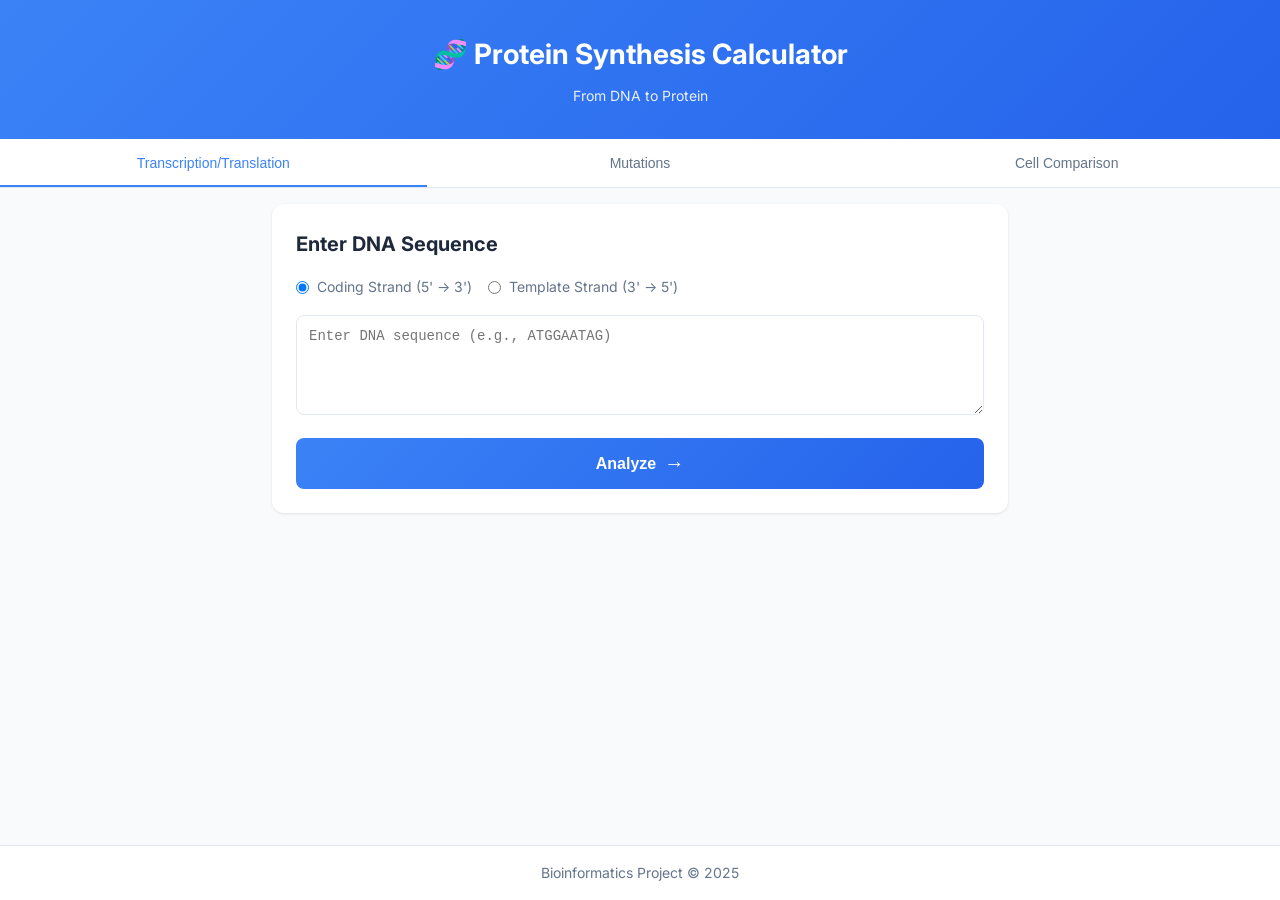
==== index.html @ 0c53f742 "Transform project into mobile-friendly web app - Add responsive web interface with HTML/CSS/JavaScri" ====
<!DOCTYPE html>
<html lang="en">
<head>
    <meta charset="UTF-8">
    <meta name="viewport" content="width=device-width, initial-scale=1.0">
    <title>Protein Synthesis Calculator</title>
    <link rel="stylesheet" href="style.css">
    <link href="https://fonts.googleapis.com/css2?family=Inter:wght@300;400;500;600;700&display=swap" rel="stylesheet">
</head>
<body>
    <div class="app-container">
        <header class="app-header">
            <h1>🧬 Protein Synthesis Calculator</h1>
            <p class="subtitle">From DNA to Protein</p>
        </header>

        <nav class="tab-navigation">
            <button class="tab-btn active" data-tab="transcription">Transcription/Translation</button>
            <button class="tab-btn" data-tab="mutation">Mutations</button>
            <button class="tab-btn" data-tab="comparison">Cell Comparison</button>
        </nav>

        <div class="content-area">
            <!-- 전사/번역 탭 -->
            <div id="transcription" class="tab-content active">
                <div class="input-section">
                    <h2>Enter DNA Sequence</h2>
                    <div class="strand-selector">
                        <label class="radio-container">
                            <input type="radio" name="strand" value="coding" checked>
                            <span class="radio-label">Coding Strand (5' → 3')</span>
                        </label>
                        <label class="radio-container">
                            <input type="radio" name="strand" value="template">
                            <span class="radio-label">Template Strand (3' → 5')</span>
                        </label>
                    </div>
                    <textarea id="dna-input" placeholder="Enter DNA sequence (e.g., ATGGAATAG)" class="dna-input"></textarea>
                    <button class="process-btn" onclick="processTranscription()">
                        <span class="btn-text">Analyze</span>
                        <span class="btn-icon">→</span>
                    </button>
                </div>

                <div id="transcription-results" class="results-section hidden">
                    <h2>Results</h2>
                    <div class="result-card">
                        <div class="result-item">
                            <span class="result-label">DNA (Coding):</span>
                            <span id="result-dna" class="result-sequence"></span>
                        </div>
                        <div class="arrow-down">↓</div>
                        <div class="result-item">
                            <span class="result-label">mRNA:</span>
                            <span id="result-mrna" class="result-sequence"></span>
                        </div>
                        <div class="arrow-down">↓</div>
                        <div class="result-item">
                            <span class="result-label">Protein:</span>
                            <span id="result-protein" class="result-sequence"></span>
                        </div>
                    </div>
                </div>
            </div>

            <!-- 돌연변이 탭 -->
            <div id="mutation" class="tab-content">
                <div class="input-section">
                    <h2>Mutation Simulation</h2>
                    
                    <div class="strand-selector">
                        <label class="radio-container">
                            <input type="radio" name="mutation-strand" value="coding" checked>
                            <span class="radio-label">Coding DNA (5' → 3')</span>
                        </label>
                        <label class="radio-container">
                            <input type="radio" name="mutation-strand" value="template">
                            <span class="radio-label">Template DNA (3' → 5')</span>
                        </label>
                        <label class="radio-container">
                            <input type="radio" name="mutation-strand" value="mrna">
                            <span class="radio-label">mRNA (5' → 3')</span>
                        </label>
                    </div>
                    
                    <textarea id="mutation-dna-input" placeholder="Enter coding DNA sequence (e.g., ATGGAATAG)" class="dna-input"></textarea>
                    
                    <div class="mutation-controls">
                        <select id="mutation-type" class="mutation-select">
                            <option value="">Select mutation type</option>
                            <option value="point">Point mutation (substitution)</option>
                            <option value="insertion">Insertion</option>
                            <option value="deletion">Deletion</option>
                        </select>

                        <div class="mutation-params hidden" id="mutation-params">
                            <input type="number" id="mutation-position" placeholder="Position (0-based)" min="0" class="position-input">
                            <input type="text" id="mutation-value" placeholder="New base (A/T/C/G)" maxlength="1" class="base-input">
                        </div>
                    </div>

                    <button class="process-btn" onclick="processMutation()">
                        <span class="btn-text">Apply Mutation</span>
                        <span class="btn-icon">⚡</span>
                    </button>
                </div>

                <div id="mutation-results" class="results-section hidden">
                    <h2>Mutation Results</h2>
                    <div class="comparison-grid">
                        <div class="comparison-column">
                            <h3>Original</h3>
                            <div class="result-item">
                                <span class="result-label">DNA:</span>
                                <span id="original-dna" class="result-sequence"></span>
                            </div>
                            <div class="result-item">
                                <span class="result-label">Protein:</span>
                                <span id="original-protein" class="result-sequence"></span>
                            </div>
                        </div>
                        <div class="comparison-column">
                            <h3>Mutated</h3>
                            <div class="result-item">
                                <span class="result-label">DNA:</span>
                                <span id="mutated-dna" class="result-sequence"></span>
                            </div>
                            <div class="result-item">
                                <span class="result-label">Protein:</span>
                                <span id="mutated-protein" class="result-sequence"></span>
                            </div>
                        </div>
                    </div>
                </div>
            </div>

            <!-- 세포 비교 탭 -->
            <div id="comparison" class="tab-content">
                <div class="input-section">
                    <h2>Eukaryotic vs Prokaryotic</h2>
                    <textarea id="comparison-dna-input" placeholder="Enter DNA sequence" class="dna-input"></textarea>
                    <button class="process-btn" onclick="processComparison()">
                        <span class="btn-text">Compare</span>
                        <span class="btn-icon">🔬</span>
                    </button>
                </div>

                <div id="comparison-results" class="results-section hidden">
                    <h2>Translation Results by Cell Type</h2>
                    <div class="comparison-grid">
                        <div class="comparison-column">
                            <h3>Eukaryotic</h3>
                            <p class="cell-info">Start codons: AUG</p>
                            <div class="result-item">
                                <span class="result-label">Protein:</span>
                                <span id="eukaryotic-protein" class="result-sequence"></span>
                            </div>
                        </div>
                        <div class="comparison-column">
                            <h3>Prokaryotic</h3>
                            <p class="cell-info">Start codons: AUG, GUG, UUG</p>
                            <div class="result-item">
                                <span class="result-label">Protein:</span>
                                <span id="prokaryotic-protein" class="result-sequence"></span>
                            </div>
                        </div>
                    </div>
                </div>
            </div>
        </div>

        <footer class="app-footer">
            <p>Bioinformatics Project © 2025</p>
        </footer>
    </div>

    <script src="app.js"></script>
</body>
</html>
---- style.css ----
:root {
    --primary-color: #3b82f6;
    --primary-dark: #2563eb;
    --secondary-color: #10b981;
    --background: #f8fafc;
    --surface: #ffffff;
    --text-primary: #1e293b;
    --text-secondary: #64748b;
    --border: #e2e8f0;
    --error: #ef4444;
    --success: #22c55e;
    --warning: #f59e0b;
    --shadow: 0 1px 3px 0 rgb(0 0 0 / 0.1);
    --shadow-lg: 0 10px 15px -3px rgb(0 0 0 / 0.1);
}

* {
    margin: 0;
    padding: 0;
    box-sizing: border-box;
}

body {
    font-family: 'Inter', -apple-system, BlinkMacSystemFont, 'Segoe UI', sans-serif;
    background-color: var(--background);
    color: var(--text-primary);
    line-height: 1.6;
    -webkit-font-smoothing: antialiased;
}

.app-container {
    min-height: 100vh;
    display: flex;
    flex-direction: column;
}

.app-header {
    background: linear-gradient(135deg, var(--primary-color) 0%, var(--primary-dark) 100%);
    color: white;
    padding: 2rem 1rem;
    text-align: center;
    box-shadow: var(--shadow);
}

.app-header h1 {
    font-size: 1.75rem;
    font-weight: 700;
    margin-bottom: 0.5rem;
}

.subtitle {
    font-size: 0.875rem;
    opacity: 0.9;
}

.tab-navigation {
    display: flex;
    background: var(--surface);
    border-bottom: 1px solid var(--border);
    overflow-x: auto;
    -webkit-overflow-scrolling: touch;
}

.tab-btn {
    flex: 1;
    padding: 1rem;
    border: none;
    background: none;
    font-size: 0.875rem;
    font-weight: 500;
    color: var(--text-secondary);
    cursor: pointer;
    transition: all 0.2s;
    position: relative;
    white-space: nowrap;
}

.tab-btn:hover {
    color: var(--text-primary);
    background: var(--background);
}

.tab-btn.active {
    color: var(--primary-color);
}

.tab-btn.active::after {
    content: '';
    position: absolute;
    bottom: 0;
    left: 0;
    right: 0;
    height: 2px;
    background: var(--primary-color);
}

.content-area {
    flex: 1;
    padding: 1rem;
    max-width: 768px;
    margin: 0 auto;
    width: 100%;
}

.tab-content {
    display: none;
    animation: fadeIn 0.3s ease-in-out;
}

.tab-content.active {
    display: block;
}

.input-section {
    background: var(--surface);
    border-radius: 12px;
    padding: 1.5rem;
    box-shadow: var(--shadow);
    margin-bottom: 1.5rem;
}

.input-section h2 {
    font-size: 1.25rem;
    margin-bottom: 1rem;
    color: var(--text-primary);
}

.strand-selector {
    display: flex;
    gap: 1rem;
    margin-bottom: 1rem;
}

.radio-container {
    display: flex;
    align-items: center;
    cursor: pointer;
}

.radio-container input[type="radio"] {
    margin-right: 0.5rem;
}

.radio-label {
    font-size: 0.875rem;
    color: var(--text-secondary);
}

.dna-input {
    width: 100%;
    min-height: 100px;
    padding: 0.75rem;
    border: 1px solid var(--border);
    border-radius: 8px;
    font-family: 'Courier New', monospace;
    font-size: 0.875rem;
    resize: vertical;
    transition: border-color 0.2s;
}

.dna-input:focus {
    outline: none;
    border-color: var(--primary-color);
}

.process-btn {
    width: 100%;
    padding: 0.875rem 1.5rem;
    margin-top: 1rem;
    background: linear-gradient(135deg, var(--primary-color) 0%, var(--primary-dark) 100%);
    color: white;
    border: none;
    border-radius: 8px;
    font-size: 1rem;
    font-weight: 600;
    cursor: pointer;
    transition: all 0.2s;
    display: flex;
    align-items: center;
    justify-content: center;
    gap: 0.5rem;
}

.process-btn:hover {
    transform: translateY(-1px);
    box-shadow: var(--shadow-lg);
}

.process-btn:active {
    transform: translateY(0);
}

.btn-icon {
    font-size: 1.25rem;
}

.results-section {
    animation: slideUp 0.3s ease-out;
}

.results-section.hidden {
    display: none;
}

.results-section h2 {
    font-size: 1.25rem;
    margin-bottom: 1rem;
}

.result-card {
    background: var(--surface);
    border-radius: 12px;
    padding: 1.5rem;
    box-shadow: var(--shadow);
}

.result-item {
    margin-bottom: 1rem;
    padding: 1rem;
    background: var(--background);
    border-radius: 8px;
}

.result-label {
    display: block;
    font-size: 0.75rem;
    font-weight: 600;
    color: var(--text-secondary);
    margin-bottom: 0.5rem;
    text-transform: uppercase;
    letter-spacing: 0.05em;
}

.result-sequence {
    font-family: 'Courier New', monospace;
    font-size: 0.875rem;
    word-break: break-all;
    color: var(--text-primary);
    line-height: 1.5;
}

.arrow-down {
    text-align: center;
    font-size: 1.5rem;
    color: var(--primary-color);
    margin: 0.5rem 0;
}

.mutation-controls {
    margin-top: 1rem;
}

.mutation-select {
    width: 100%;
    padding: 0.75rem;
    border: 1px solid var(--border);
    border-radius: 8px;
    font-size: 0.875rem;
    background: var(--surface);
    cursor: pointer;
}

.mutation-params {
    display: flex;
    gap: 0.5rem;
    margin-top: 1rem;
}

.mutation-params.hidden {
    display: none;
}

.position-input,
.base-input {
    flex: 1;
    padding: 0.75rem;
    border: 1px solid var(--border);
    border-radius: 8px;
    font-size: 0.875rem;
}

.comparison-grid {
    display: grid;
    grid-template-columns: 1fr;
    gap: 1.5rem;
}

@media (min-width: 640px) {
    .comparison-grid {
        grid-template-columns: 1fr 1fr;
    }
}

.comparison-column {
    background: var(--surface);
    border-radius: 12px;
    padding: 1.5rem;
    box-shadow: var(--shadow);
}

.comparison-column h3 {
    font-size: 1.125rem;
    margin-bottom: 0.5rem;
    color: var(--primary-color);
}

.cell-info {
    font-size: 0.875rem;
    color: var(--text-secondary);
    margin-bottom: 1rem;
}

.app-footer {
    background: var(--surface);
    border-top: 1px solid var(--border);
    padding: 1rem;
    text-align: center;
    font-size: 0.875rem;
    color: var(--text-secondary);
}

@keyframes fadeIn {
    from {
        opacity: 0;
    }
    to {
        opacity: 1;
    }
}

@keyframes slideUp {
    from {
        opacity: 0;
        transform: translateY(20px);
    }
    to {
        opacity: 1;
        transform: translateY(0);
    }
}

/* 다크모드 지원 */
@media (prefers-color-scheme: dark) {
    :root {
        --background: #0f172a;
        --surface: #1e293b;
        --text-primary: #f1f5f9;
        --text-secondary: #94a3b8;
        --border: #334155;
    }
    
    .dna-input,
    .mutation-select,
    .position-input,
    .base-input {
        background: var(--surface);
        color: var(--text-primary);
    }
    
    .result-item {
        background: #0f172a;
    }
}

/* 모바일 최적화 */
@media (max-width: 640px) {
    .app-header h1 {
        font-size: 1.5rem;
    }
    
    .content-area {
        padding: 0.75rem;
    }
    
    .input-section {
        padding: 1rem;
    }
    
    .strand-selector {
        flex-direction: column;
    }
}
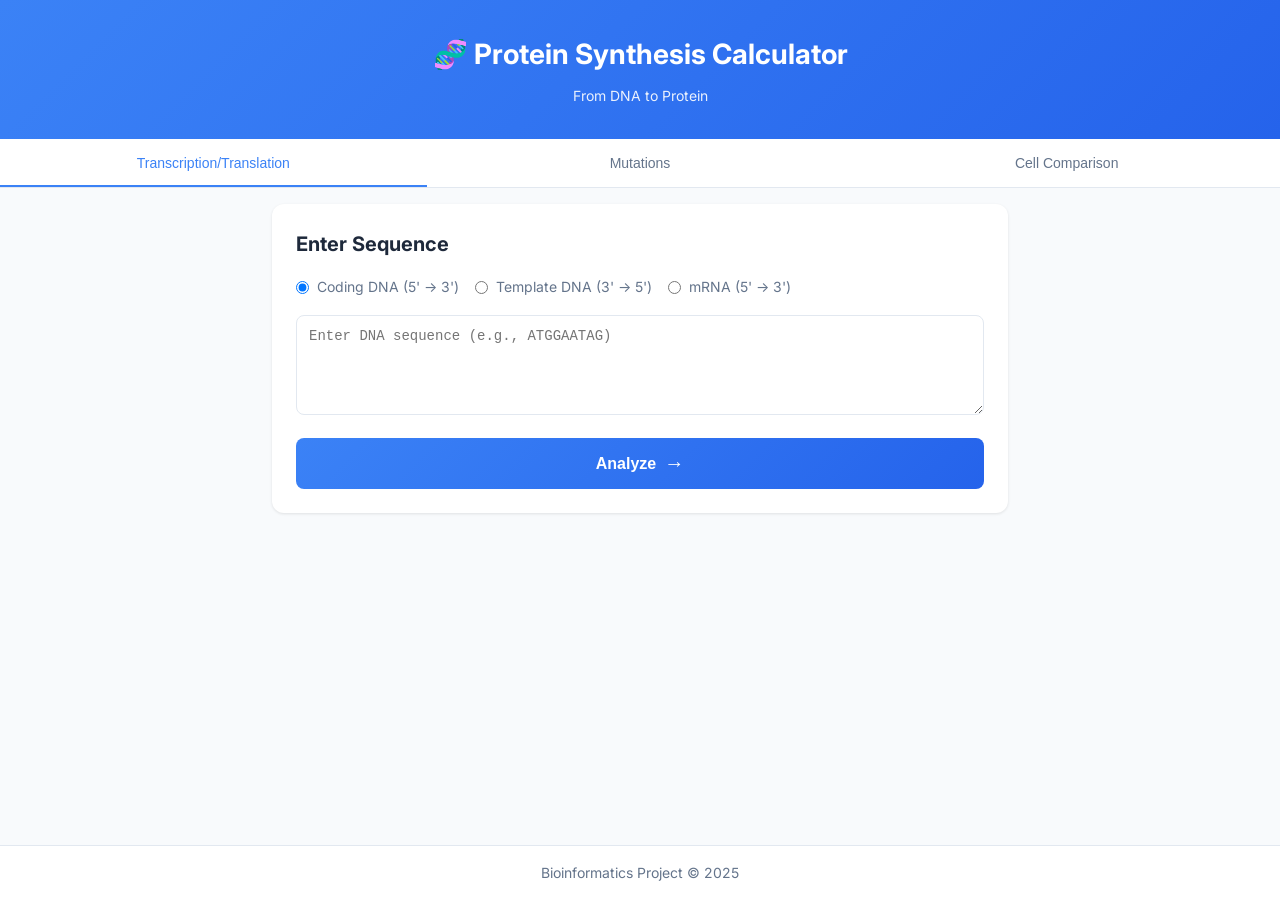
==== commit f963463e: "Add mRNA input option to transcription/translation tab - Users can now input mRNA sequences directly" ====
--- a/index.html
+++ b/index.html
@@ -24,15 +24,19 @@
             <!-- 전사/번역 탭 -->
             <div id="transcription" class="tab-content active">
                 <div class="input-section">
-                    <h2>Enter DNA Sequence</h2>
+                    <h2>Enter Sequence</h2>
                     <div class="strand-selector">
                         <label class="radio-container">
                             <input type="radio" name="strand" value="coding" checked>
-                            <span class="radio-label">Coding Strand (5' → 3')</span>
+                            <span class="radio-label">Coding DNA (5' → 3')</span>
                         </label>
                         <label class="radio-container">
                             <input type="radio" name="strand" value="template">
-                            <span class="radio-label">Template Strand (3' → 5')</span>
+                            <span class="radio-label">Template DNA (3' → 5')</span>
+                        </label>
+                        <label class="radio-container">
+                            <input type="radio" name="strand" value="mrna">
+                            <span class="radio-label">mRNA (5' → 3')</span>
                         </label>
                     </div>
                     <textarea id="dna-input" placeholder="Enter DNA sequence (e.g., ATGGAATAG)" class="dna-input"></textarea>
@@ -138,7 +142,23 @@
             <div id="comparison" class="tab-content">
                 <div class="input-section">
                     <h2>Eukaryotic vs Prokaryotic</h2>
-                    <textarea id="comparison-dna-input" placeholder="Enter DNA sequence" class="dna-input"></textarea>
+                    
+                    <div class="strand-selector">
+                        <label class="radio-container">
+                            <input type="radio" name="comparison-strand" value="coding" checked>
+                            <span class="radio-label">Coding DNA (5' → 3')</span>
+                        </label>
+                        <label class="radio-container">
+                            <input type="radio" name="comparison-strand" value="template">
+                            <span class="radio-label">Template DNA (3' → 5')</span>
+                        </label>
+                        <label class="radio-container">
+                            <input type="radio" name="comparison-strand" value="mrna">
+                            <span class="radio-label">mRNA (5' → 3')</span>
+                        </label>
+                    </div>
+                    
+                    <textarea id="comparison-dna-input" placeholder="Enter coding DNA sequence (e.g., ATGGAATAG)" class="dna-input"></textarea>
                     <button class="process-btn" onclick="processComparison()">
                         <span class="btn-text">Compare</span>
                         <span class="btn-icon">🔬</span>
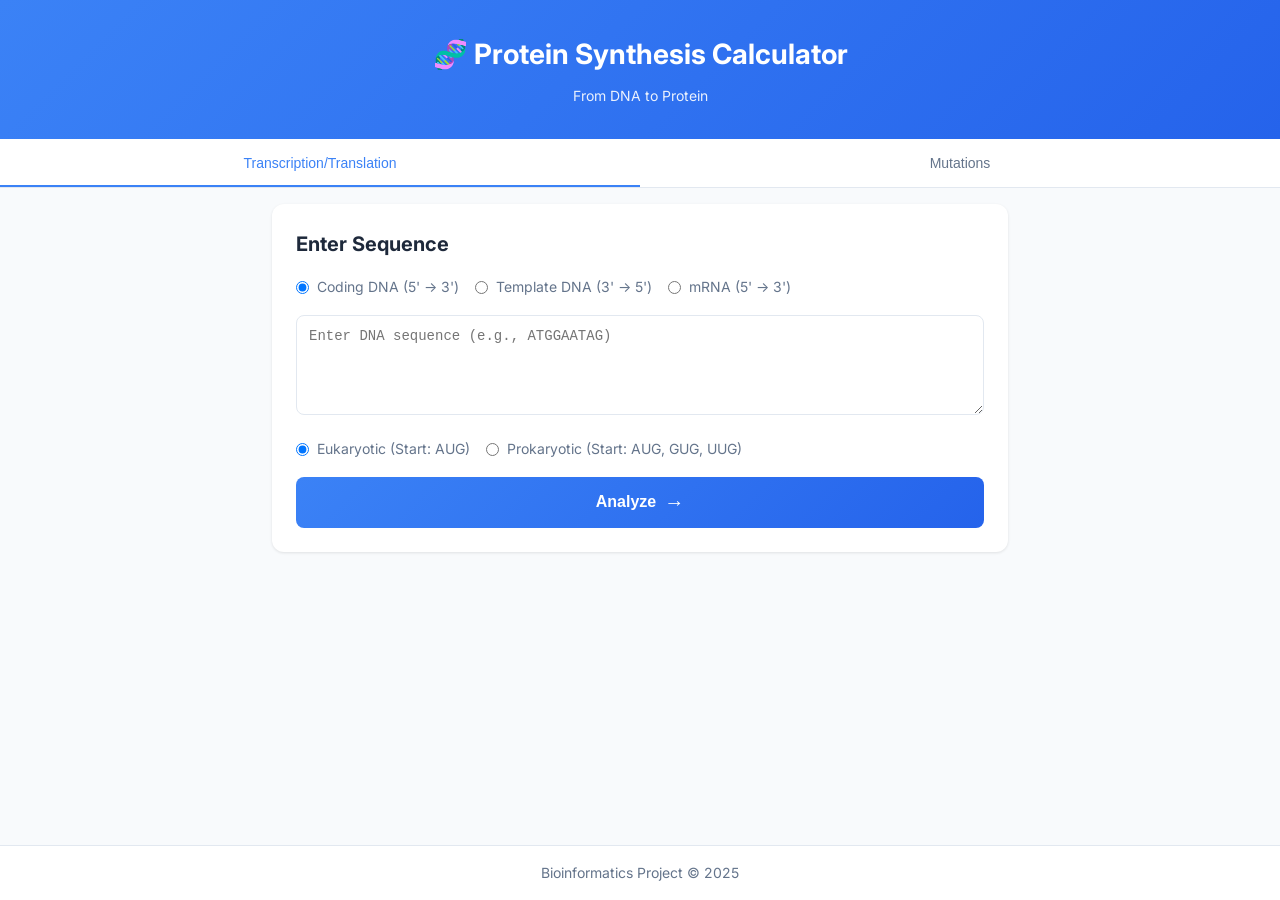
==== commit 74d3451b: "Replace comparison tab with cell type selection in transcription - Add eukaryotic/prokaryotic select" ====
--- a/index.html
+++ b/index.html
@@ -17,7 +17,6 @@
         <nav class="tab-navigation">
             <button class="tab-btn active" data-tab="transcription">Transcription/Translation</button>
             <button class="tab-btn" data-tab="mutation">Mutations</button>
-            <button class="tab-btn" data-tab="comparison">Cell Comparison</button>
         </nav>
 
         <div class="content-area">
@@ -39,7 +38,20 @@
                             <span class="radio-label">mRNA (5' → 3')</span>
                         </label>
                     </div>
+                    
                     <textarea id="dna-input" placeholder="Enter DNA sequence (e.g., ATGGAATAG)" class="dna-input"></textarea>
+                    
+                    <div class="cell-type-selector">
+                        <label class="radio-container">
+                            <input type="radio" name="cell-type" value="eukaryotic" checked>
+                            <span class="radio-label">Eukaryotic (Start: AUG)</span>
+                        </label>
+                        <label class="radio-container">
+                            <input type="radio" name="cell-type" value="prokaryotic">
+                            <span class="radio-label">Prokaryotic (Start: AUG, GUG, UUG)</span>
+                        </label>
+                    </div>
+                    
                     <button class="process-btn" onclick="processTranscription()">
                         <span class="btn-text">Analyze</span>
                         <span class="btn-icon">→</span>
--- a/style.css
+++ b/style.css
@@ -125,10 +125,15 @@
     color: var(--text-primary);
 }
 
-.strand-selector {
+.strand-selector,
+.cell-type-selector {
     display: flex;
     gap: 1rem;
     margin-bottom: 1rem;
+}
+
+.cell-type-selector {
+    margin-top: 1rem;
 }
 
 .radio-container {
@@ -376,7 +381,8 @@
         padding: 1rem;
     }
     
-    .strand-selector {
+    .strand-selector,
+    .cell-type-selector {
         flex-direction: column;
     }
 }
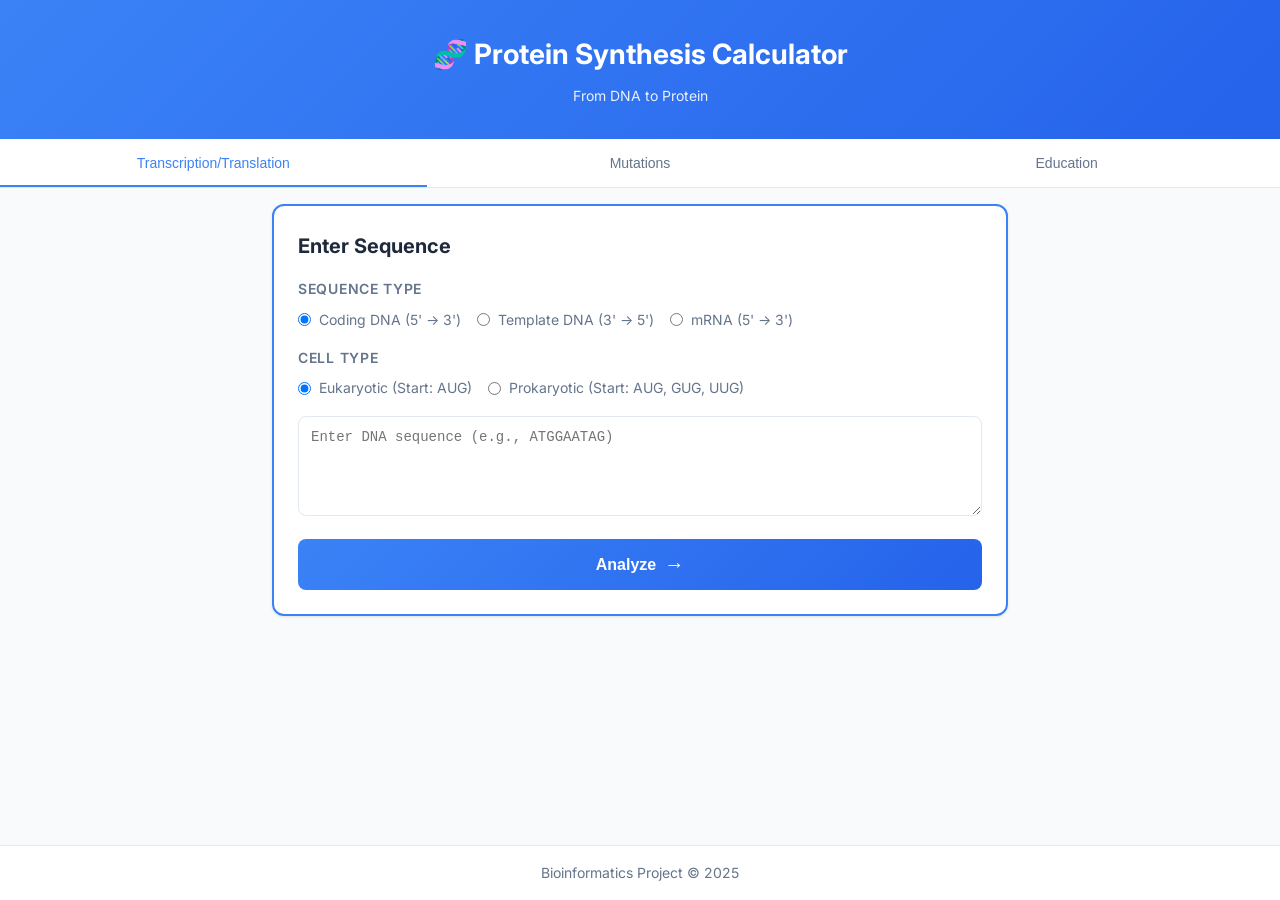
==== commit 48c241be: "Add comprehensive education page and UI improvements - Add education page with simplified explanatio" ====
--- a/index.html
+++ b/index.html
@@ -17,6 +17,7 @@
         <nav class="tab-navigation">
             <button class="tab-btn active" data-tab="transcription">Transcription/Translation</button>
             <button class="tab-btn" data-tab="mutation">Mutations</button>
+            <button class="tab-btn" data-tab="education">Education</button>
         </nav>
 
         <div class="content-area">
@@ -24,33 +25,39 @@
             <div id="transcription" class="tab-content active">
                 <div class="input-section">
                     <h2>Enter Sequence</h2>
-                    <div class="strand-selector">
-                        <label class="radio-container">
-                            <input type="radio" name="strand" value="coding" checked>
-                            <span class="radio-label">Coding DNA (5' → 3')</span>
-                        </label>
-                        <label class="radio-container">
-                            <input type="radio" name="strand" value="template">
-                            <span class="radio-label">Template DNA (3' → 5')</span>
-                        </label>
-                        <label class="radio-container">
-                            <input type="radio" name="strand" value="mrna">
-                            <span class="radio-label">mRNA (5' → 3')</span>
-                        </label>
+                    <div class="selection-group">
+                        <p class="selection-label">Sequence Type</p>
+                        <div class="strand-selector">
+                            <label class="radio-container">
+                                <input type="radio" name="strand" value="coding" checked>
+                                <span class="radio-label">Coding DNA (5' → 3')</span>
+                            </label>
+                            <label class="radio-container">
+                                <input type="radio" name="strand" value="template">
+                                <span class="radio-label">Template DNA (3' → 5')</span>
+                            </label>
+                            <label class="radio-container">
+                                <input type="radio" name="strand" value="mrna">
+                                <span class="radio-label">mRNA (5' → 3')</span>
+                            </label>
+                        </div>
+                    </div>
+                    
+                    <div class="selection-group">
+                        <p class="selection-label">Cell Type</p>
+                        <div class="cell-type-selector">
+                            <label class="radio-container">
+                                <input type="radio" name="cell-type" value="eukaryotic" checked>
+                                <span class="radio-label">Eukaryotic (Start: AUG)</span>
+                            </label>
+                            <label class="radio-container">
+                                <input type="radio" name="cell-type" value="prokaryotic">
+                                <span class="radio-label">Prokaryotic (Start: AUG, GUG, UUG)</span>
+                            </label>
+                        </div>
                     </div>
                     
                     <textarea id="dna-input" placeholder="Enter DNA sequence (e.g., ATGGAATAG)" class="dna-input"></textarea>
-                    
-                    <div class="cell-type-selector">
-                        <label class="radio-container">
-                            <input type="radio" name="cell-type" value="eukaryotic" checked>
-                            <span class="radio-label">Eukaryotic (Start: AUG)</span>
-                        </label>
-                        <label class="radio-container">
-                            <input type="radio" name="cell-type" value="prokaryotic">
-                            <span class="radio-label">Prokaryotic (Start: AUG, GUG, UUG)</span>
-                        </label>
-                    </div>
                     
                     <button class="process-btn" onclick="processTranscription()">
                         <span class="btn-text">Analyze</span>
@@ -75,6 +82,16 @@
                             <span class="result-label">Protein:</span>
                             <span id="result-protein" class="result-sequence"></span>
                         </div>
+                        <div class="codon-info">
+                            <div class="codon-info-item">
+                                <span class="codon-info-label">Start Codon:</span>
+                                <span id="result-start-codon" class="codon-info-value"></span>
+                            </div>
+                            <div class="codon-info-item">
+                                <span class="codon-info-label">End Codon:</span>
+                                <span id="result-end-codon" class="codon-info-value"></span>
+                            </div>
+                        </div>
                     </div>
                 </div>
             </div>
@@ -84,19 +101,22 @@
                 <div class="input-section">
                     <h2>Mutation Simulation</h2>
                     
-                    <div class="strand-selector">
-                        <label class="radio-container">
-                            <input type="radio" name="mutation-strand" value="coding" checked>
-                            <span class="radio-label">Coding DNA (5' → 3')</span>
-                        </label>
-                        <label class="radio-container">
-                            <input type="radio" name="mutation-strand" value="template">
-                            <span class="radio-label">Template DNA (3' → 5')</span>
-                        </label>
-                        <label class="radio-container">
-                            <input type="radio" name="mutation-strand" value="mrna">
-                            <span class="radio-label">mRNA (5' → 3')</span>
-                        </label>
+                    <div class="selection-group">
+                        <p class="selection-label">Sequence Type</p>
+                        <div class="strand-selector">
+                            <label class="radio-container">
+                                <input type="radio" name="mutation-strand" value="coding" checked>
+                                <span class="radio-label">Coding DNA (5' → 3')</span>
+                            </label>
+                            <label class="radio-container">
+                                <input type="radio" name="mutation-strand" value="template">
+                                <span class="radio-label">Template DNA (3' → 5')</span>
+                            </label>
+                            <label class="radio-container">
+                                <input type="radio" name="mutation-strand" value="mrna">
+                                <span class="radio-label">mRNA (5' → 3')</span>
+                            </label>
+                        </div>
                     </div>
                     
                     <textarea id="mutation-dna-input" placeholder="Enter coding DNA sequence (e.g., ATGGAATAG)" class="dna-input"></textarea>
@@ -144,6 +164,161 @@
                             <div class="result-item">
                                 <span class="result-label">Protein:</span>
                                 <span id="mutated-protein" class="result-sequence"></span>
+                            </div>
+                        </div>
+                    </div>
+                </div>
+            </div>
+
+            <!-- Education Tab -->
+            <div id="education" class="tab-content">
+                <div class="education-section">
+                    <h2>🧬 Understanding Protein Synthesis</h2>
+                    <p class="education-intro">Learn about the fascinating process that transforms genetic information into functional proteins.</p>
+                    
+                    <div class="education-grid">
+                        <div class="education-card">
+                            <div class="education-icon">🔄</div>
+                            <h3>Transcription</h3>
+                            <p>This is like making a copy of DNA instructions. The cell copies DNA into mRNA (messenger RNA).</p>
+                            <div class="education-details">
+                                <h4>What happens:</h4>
+                                <ul>
+                                    <li>DNA opens up like a zipper</li>
+                                    <li>A special enzyme reads the DNA code</li>
+                                    <li>It makes an mRNA copy of the instructions</li>
+                                    <li>The mRNA copy can leave the nucleus</li>
+                                    <li>DNA letters change: A→U, T→A, C→G, G→C</li>
+                                </ul>
+                            </div>
+                        </div>
+
+                        <div class="education-card">
+                            <div class="education-icon">🏭</div>
+                            <h3>Translation</h3>
+                            <p>This is like using a recipe. The cell reads mRNA instructions and builds proteins from amino acids.</p>
+                            <div class="education-details">
+                                <h4>What happens:</h4>
+                                <ul>
+                                    <li>Ribosomes (protein factories) read the mRNA</li>
+                                    <li>They read 3 letters at a time (called codons)</li>
+                                    <li>Each codon tells which amino acid to add</li>
+                                    <li>AUG means "start making protein"</li>
+                                    <li>Special stop signals mean "protein is finished"</li>
+                                </ul>
+                            </div>
+                        </div>
+
+                        <div class="education-card">
+                            <div class="education-icon">🧩</div>
+                            <h3>Codon Usage</h3>
+                            <p>Codons are like words in the genetic language. Each "word" is 3 letters long and tells the cell which amino acid to use.</p>
+                            <div class="education-details">
+                                <h4>Important facts:</h4>
+                                <ul>
+                                    <li>There are 64 possible 3-letter combinations</li>
+                                    <li>61 of them mean "add this amino acid"</li>
+                                    <li>3 of them mean "stop making the protein"</li>
+                                    <li>Most amino acids have more than one codon</li>
+                                    <li>AUG is special - it means both "start" and "add methionine"</li>
+                                    <li>Almost all living things use the same genetic code</li>
+                                </ul>
+                            </div>
+                        </div>
+
+                        <div class="education-card">
+                            <div class="education-icon">🔗</div>
+                            <h3>Protein Folding</h3>
+                            <p>After amino acids are linked together, they fold into specific 3D shapes. The shape determines what the protein can do.</p>
+                            <div class="education-details">
+                                <h4>How proteins get their shape:</h4>
+                                <ul>
+                                    <li>Amino acids are like beads on a string</li>
+                                    <li>The string folds and twists in specific ways</li>
+                                    <li>The final shape is like a complex 3D puzzle</li>
+                                    <li>Different shapes do different jobs in the cell</li>
+                                    <li>Special helper proteins help with folding</li>
+                                    <li>Wrong folding can make proteins not work</li>
+                                </ul>
+                            </div>
+                        </div>
+
+                        <div class="education-card">
+                            <div class="education-icon">🔬</div>
+                            <h3>Cell Type Differences</h3>
+                            <p>There are two main types of cells, and they make proteins differently!</p>
+                            <div class="education-details">
+                                <h4>Animal/Plant Cells (Eukaryotes):</h4>
+                                <ul>
+                                    <li>Have a nucleus (control center)</li>
+                                    <li>Make mRNA inside the nucleus</li>
+                                    <li>Make proteins outside the nucleus</li>
+                                    <li>Only use AUG to start making proteins</li>
+                                    <li>Process mRNA before using it</li>
+                                </ul>
+                                <h4>Bacterial Cells (Prokaryotes):</h4>
+                                <ul>
+                                    <li>No nucleus - everything mixed together</li>
+                                    <li>Make mRNA and proteins in the same place</li>
+                                    <li>Can use AUG, GUG, or UUG to start proteins</li>
+                                    <li>Use mRNA right away without processing</li>
+                                    <li>Can make proteins while still copying DNA</li>
+                                </ul>
+                            </div>
+                        </div>
+
+                        <div class="education-card">
+                            <div class="education-icon">⚡</div>
+                            <h3>Mutations</h3>
+                            <p>Sometimes DNA gets changed by mistake. These changes can affect how proteins are made.</p>
+                            <div class="education-details">
+                                <h4>Types of DNA Changes:</h4>
+                                <ul>
+                                    <li><strong>Letter change:</strong> One DNA letter becomes a different letter</li>
+                                    <li><strong>Addition:</strong> Extra DNA letters get added</li>
+                                    <li><strong>Deletion:</strong> Some DNA letters get removed</li>
+                                    <li><strong>Duplication:</strong> A section of DNA gets copied twice</li>
+                                    <li><strong>Flip:</strong> A section of DNA gets turned backwards</li>
+                                </ul>
+                                <h4>What can happen to proteins:</h4>
+                                <ul>
+                                    <li><strong>No change:</strong> Protein stays exactly the same</li>
+                                    <li><strong>Different protein:</strong> One amino acid changes</li>
+                                    <li><strong>Shorter protein:</strong> Protein stops being made too early</li>
+                                    <li><strong>Completely different:</strong> Reading frame shifts, everything changes</li>
+                                    <li><strong>Processing problems:</strong> mRNA doesn't get processed correctly</li>
+                                </ul>
+                            </div>
+                        </div>
+                    </div>
+                    
+                    <div class="dna-strands-box">
+                        <div class="dna-strands-content">
+                            <div class="dna-strands-header">
+                                <div class="education-icon">🧵</div>
+                                <h3>Understanding DNA Strands</h3>
+                            </div>
+                            <p>DNA has two strands that work together, but they have different jobs during protein making.</p>
+                            <div class="dna-strands-details">
+                                <div class="dna-strands-column">
+                                    <h4>The Two Strands:</h4>
+                                    <ul>
+                                        <li><strong>Template Strand:</strong> This is the strand the cell actually reads to make mRNA</li>
+                                        <li><strong>Coding Strand:</strong> This strand has the same sequence as mRNA (except T instead of U)</li>
+                                        <li>The two strands are like opposite sides of a zipper</li>
+                                        <li>They run in opposite directions (antiparallel)</li>
+                                        <li>Where one has A, the other has T; where one has C, the other has G</li>
+                                    </ul>
+                                </div>
+                                <div class="dna-strands-column">
+                                    <h4>Why this matters:</h4>
+                                    <ul>
+                                        <li>Only the template strand gets read during transcription</li>
+                                        <li>The coding strand "shows" what the mRNA will look like</li>
+                                        <li>Scientists often write DNA sequences using the coding strand</li>
+                                        <li>This calculator lets you input either strand type</li>
+                                    </ul>
+                                </div>
                             </div>
                         </div>
                     </div>
--- a/style.css
+++ b/style.css
@@ -116,6 +116,7 @@
     border-radius: 12px;
     padding: 1.5rem;
     box-shadow: var(--shadow);
+    border: 2px solid var(--primary-color);
     margin-bottom: 1.5rem;
 }
 
@@ -125,15 +126,23 @@
     color: var(--text-primary);
 }
 
+.selection-group {
+    margin-bottom: 1rem;
+}
+
+.selection-label {
+    font-size: 0.875rem;
+    font-weight: 600;
+    color: var(--text-secondary);
+    margin-bottom: 0.5rem;
+    text-transform: uppercase;
+    letter-spacing: 0.05em;
+}
+
 .strand-selector,
 .cell-type-selector {
     display: flex;
     gap: 1rem;
-    margin-bottom: 1rem;
-}
-
-.cell-type-selector {
-    margin-top: 1rem;
 }
 
 .radio-container {
@@ -217,6 +226,7 @@
     border-radius: 12px;
     padding: 1.5rem;
     box-shadow: var(--shadow);
+    border: 2px solid var(--primary-color);
 }
 
 .result-item {
@@ -249,6 +259,37 @@
     font-size: 1.5rem;
     color: var(--primary-color);
     margin: 0.5rem 0;
+}
+
+.codon-info {
+    display: flex;
+    gap: 1rem;
+    margin-top: 1rem;
+    padding: 0.75rem;
+    background: var(--background);
+    border-radius: 6px;
+    border: 1px solid var(--border);
+}
+
+.codon-info-item {
+    flex: 1;
+}
+
+.codon-info-label {
+    display: block;
+    font-size: 0.75rem;
+    font-weight: 600;
+    color: var(--text-secondary);
+    margin-bottom: 0.25rem;
+    text-transform: uppercase;
+    letter-spacing: 0.05em;
+}
+
+.codon-info-value {
+    font-family: 'Courier New', monospace;
+    font-size: 0.875rem;
+    color: var(--primary-color);
+    font-weight: 600;
 }
 
 .mutation-controls {
@@ -301,6 +342,7 @@
     border-radius: 12px;
     padding: 1.5rem;
     box-shadow: var(--shadow);
+    border: 2px solid var(--primary-color);
 }
 
 .comparison-column h3 {
@@ -367,6 +409,184 @@
     }
 }
 
+/* Education Page Styles */
+.education-section {
+    padding: 1rem;
+}
+
+.education-section h2 {
+    text-align: center;
+    margin-bottom: 1rem;
+}
+
+.education-intro {
+    font-size: 1.125rem;
+    color: var(--text-secondary);
+    margin-bottom: 2rem;
+    text-align: center;
+}
+
+.education-grid {
+    display: grid;
+    grid-template-columns: repeat(auto-fit, minmax(300px, 1fr));
+    gap: 1.5rem;
+    margin-bottom: 2rem;
+}
+
+.education-card {
+    background: var(--surface);
+    border-radius: 12px;
+    padding: 1.5rem;
+    box-shadow: var(--shadow);
+    transition: transform 0.2s, box-shadow 0.2s;
+}
+
+.education-section .education-card {
+    border: 2px solid var(--primary-color);
+}
+
+.education-card:hover {
+    transform: translateY(-2px);
+    box-shadow: var(--shadow-lg);
+}
+
+.education-icon {
+    font-size: 2rem;
+    margin-bottom: 1rem;
+    text-align: center;
+}
+
+.education-card h3 {
+    color: var(--primary-color);
+    margin-bottom: 0.75rem;
+    font-size: 1.25rem;
+}
+
+.education-card > p {
+    color: var(--text-secondary);
+    margin-bottom: 1rem;
+    line-height: 1.6;
+}
+
+.education-details {
+    margin-top: 1rem;
+}
+
+.education-details h4 {
+    color: var(--text-primary);
+    font-size: 0.875rem;
+    font-weight: 600;
+    margin-bottom: 0.5rem;
+    text-transform: uppercase;
+    letter-spacing: 0.05em;
+}
+
+.education-details ul {
+    list-style: none;
+    padding: 0;
+    margin: 0;
+}
+
+.education-details li {
+    color: var(--text-secondary);
+    font-size: 0.875rem;
+    margin-bottom: 0.5rem;
+    padding-left: 1rem;
+    position: relative;
+    line-height: 1.5;
+}
+
+.education-details li:before {
+    content: "•";
+    color: var(--primary-color);
+    position: absolute;
+    left: 0;
+}
+
+.education-details li strong {
+    color: var(--text-primary);
+}
+
+/* DNA Strands Box - Horizontal Layout */
+.dna-strands-box {
+    margin-top: 2rem;
+    background: var(--surface);
+    border-radius: 12px;
+    padding: 1.5rem;
+    box-shadow: var(--shadow);
+    border: 2px solid var(--primary-color);
+}
+
+.dna-strands-content {
+    max-width: 100%;
+}
+
+.dna-strands-header {
+    display: flex;
+    align-items: center;
+    gap: 1rem;
+    margin-bottom: 1rem;
+}
+
+.dna-strands-header .education-icon {
+    font-size: 1.5rem;
+    margin: 0;
+}
+
+.dna-strands-header h3 {
+    color: var(--primary-color);
+    margin: 0;
+    font-size: 1.25rem;
+}
+
+.dna-strands-content > p {
+    color: var(--text-secondary);
+    margin-bottom: 1.5rem;
+    line-height: 1.6;
+    font-size: 1rem;
+}
+
+.dna-strands-details {
+    display: grid;
+    grid-template-columns: 1fr 1fr;
+    gap: 2rem;
+}
+
+.dna-strands-column h4 {
+    color: var(--text-primary);
+    font-size: 0.875rem;
+    font-weight: 600;
+    margin-bottom: 0.75rem;
+    text-transform: uppercase;
+    letter-spacing: 0.05em;
+}
+
+.dna-strands-column ul {
+    list-style: none;
+    padding: 0;
+    margin: 0;
+}
+
+.dna-strands-column li {
+    color: var(--text-secondary);
+    font-size: 0.875rem;
+    margin-bottom: 0.5rem;
+    padding-left: 1rem;
+    position: relative;
+    line-height: 1.5;
+}
+
+.dna-strands-column li:before {
+    content: "•";
+    color: var(--primary-color);
+    position: absolute;
+    left: 0;
+}
+
+.dna-strands-column li strong {
+    color: var(--text-primary);
+}
+
 /* 모바일 최적화 */
 @media (max-width: 640px) {
     .app-header h1 {
@@ -385,4 +605,33 @@
     .cell-type-selector {
         flex-direction: column;
     }
+    
+    .education-grid {
+        grid-template-columns: 1fr;
+        gap: 1rem;
+    }
+    
+    .education-card {
+        padding: 1rem;
+    }
+    
+    .education-section {
+        padding: 0.75rem;
+    }
+    
+    .dna-strands-box {
+        margin-top: 1rem;
+        padding: 1rem;
+    }
+    
+    .dna-strands-details {
+        grid-template-columns: 1fr;
+        gap: 1rem;
+    }
+    
+    .dna-strands-header {
+        flex-direction: column;
+        text-align: center;
+        gap: 0.5rem;
+    }
 }
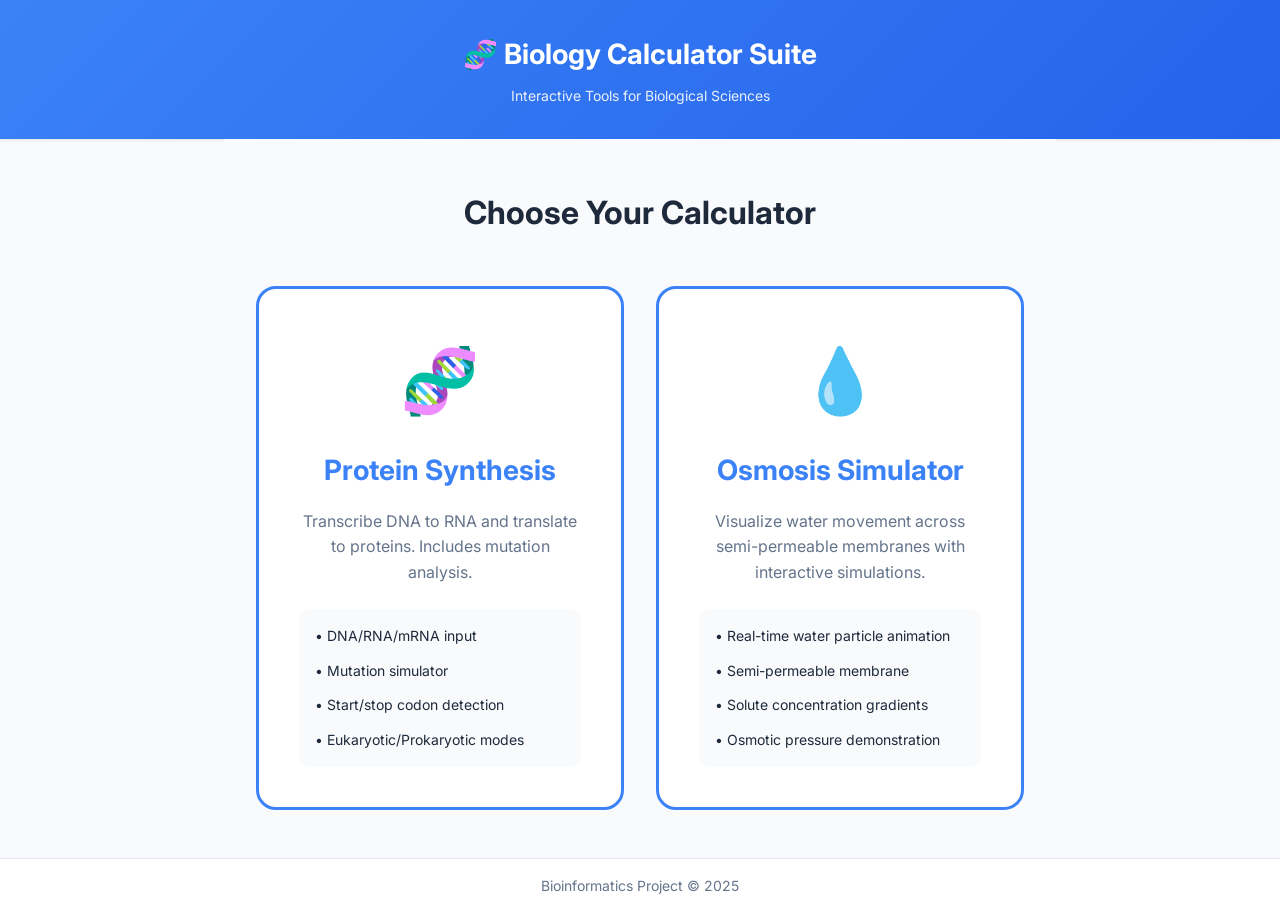
==== commit d1673827: "Add complete osmosis simulator with water molecules and functional controls - Created osmosis-only s" ====
--- a/index.html
+++ b/index.html
@@ -3,25 +3,67 @@
 <head>
     <meta charset="UTF-8">
     <meta name="viewport" content="width=device-width, initial-scale=1.0">
-    <title>Protein Synthesis Calculator</title>
+    <title>Biology Calculator Suite</title>
     <link rel="stylesheet" href="style.css">
     <link href="https://fonts.googleapis.com/css2?family=Inter:wght@300;400;500;600;700&display=swap" rel="stylesheet">
 </head>
 <body>
     <div class="app-container">
         <header class="app-header">
-            <h1>🧬 Protein Synthesis Calculator</h1>
-            <p class="subtitle">From DNA to Protein</p>
+            <h1>🧬 Biology Calculator Suite</h1>
+            <p class="subtitle">Interactive Tools for Biological Sciences</p>
         </header>
 
-        <nav class="tab-navigation">
-            <button class="tab-btn active" data-tab="transcription">Transcription/Translation</button>
-            <button class="tab-btn" data-tab="mutation">Mutations</button>
-            <button class="tab-btn" data-tab="education">Education</button>
-        </nav>
-
-        <div class="content-area">
-            <!-- 전사/번역 탭 -->
+        <!-- Main Selection Screen -->
+        <div id="main-selection" class="main-selection active">
+            <h2 class="selection-title">Choose Your Calculator</h2>
+            <div class="calculator-grid">
+                <div class="calculator-card" onclick="selectCalculator('protein-synthesis')">
+                    <div class="calculator-icon">🧬</div>
+                    <h3>Protein Synthesis</h3>
+                    <p>Transcribe DNA to RNA and translate to proteins. Includes mutation analysis.</p>
+                    <div class="features-list">
+                        <span class="feature">• DNA/RNA/mRNA input</span>
+                        <span class="feature">• Mutation simulator</span>
+                        <span class="feature">• Start/stop codon detection</span>
+                        <span class="feature">• Eukaryotic/Prokaryotic modes</span>
+                    </div>
+                </div>
+                
+                <div class="calculator-card" onclick="selectCalculator('osmosis-diffusion')">
+                    <div class="calculator-icon">💧</div>
+                    <h3>Osmosis Simulator</h3>
+                    <p>Visualize water movement across semi-permeable membranes with interactive simulations.</p>
+                    <div class="features-list">
+                        <span class="feature">• Real-time water particle animation</span>
+                        <span class="feature">• Semi-permeable membrane</span>
+                        <span class="feature">• Solute concentration gradients</span>
+                        <span class="feature">• Osmotic pressure demonstration</span>
+                    </div>
+                </div>
+            </div>
+        </div>
+
+        <!-- Calculator Sections -->
+        <div id="calculator-container" class="calculator-container">
+            <nav class="breadcrumb">
+                <button class="back-btn" onclick="backToSelection()">
+                    <span>← Back to Selection</span>
+                </button>
+                <span class="current-calculator" id="current-calculator-name"></span>
+            </nav>
+
+            <!-- Protein Synthesis Calculator -->
+            <div id="protein-synthesis-calculator" class="calculator-section hidden">
+                <nav class="tab-navigation">
+                    <button class="tab-btn active" data-tab="transcription">Transcription/Translation</button>
+                    <button class="tab-btn" data-tab="mutation">Mutations</button>
+                    <button class="tab-btn" data-tab="education">Education</button>
+                </nav>
+                
+                <!-- Tab Contents for Protein Synthesis -->
+                <div class="content-area">
+            <!-- Transcription/Translation Tab -->
             <div id="transcription" class="tab-content active">
                 <div class="input-section">
                     <h2>Enter Sequence</h2>
@@ -274,19 +316,16 @@
                             <div class="education-details">
                                 <h4>Types of DNA Changes:</h4>
                                 <ul>
-                                    <li><strong>Letter change:</strong> One DNA letter becomes a different letter</li>
-                                    <li><strong>Addition:</strong> Extra DNA letters get added</li>
+                                    <li><strong>Substitution:</strong> One DNA letter becomes a different letter</li>
+                                    <li><strong>Insertion:</strong> Extra DNA letters get added</li>
                                     <li><strong>Deletion:</strong> Some DNA letters get removed</li>
-                                    <li><strong>Duplication:</strong> A section of DNA gets copied twice</li>
-                                    <li><strong>Flip:</strong> A section of DNA gets turned backwards</li>
                                 </ul>
                                 <h4>What can happen to proteins:</h4>
                                 <ul>
-                                    <li><strong>No change:</strong> Protein stays exactly the same</li>
-                                    <li><strong>Different protein:</strong> One amino acid changes</li>
-                                    <li><strong>Shorter protein:</strong> Protein stops being made too early</li>
-                                    <li><strong>Completely different:</strong> Reading frame shifts, everything changes</li>
-                                    <li><strong>Processing problems:</strong> mRNA doesn't get processed correctly</li>
+                                    <li><strong>Silent:</strong> Protein stays exactly the same</li>
+                                    <li><strong>Missense:</strong> One amino acid changes</li>
+                                    <li><strong>Nonsense:</strong> Protein stops being made too early</li>
+                                    <li><strong>Frameshift:</strong> Reading frame shifts, everything changes</li>
                                 </ul>
                             </div>
                         </div>
@@ -324,54 +363,138 @@
                     </div>
                 </div>
             </div>
-
-            <!-- 세포 비교 탭 -->
-            <div id="comparison" class="tab-content">
+                </div>
+            </div>
+
+            <!-- Osmosis Calculator -->
+            <div id="osmosis-diffusion-calculator" class="calculator-section hidden">
+                <nav class="tab-navigation">
+                    <button class="tab-btn active" data-tab="osmosis">Osmosis Simulator</button>
+                </nav>
+                
+                <!-- Tab Contents for Osmosis -->
+                <div class="content-area">
+            <!-- Osmosis Simulator -->
+            <div id="osmosis" class="tab-content active">
                 <div class="input-section">
-                    <h2>Eukaryotic vs Prokaryotic</h2>
-                    
-                    <div class="strand-selector">
-                        <label class="radio-container">
-                            <input type="radio" name="comparison-strand" value="coding" checked>
-                            <span class="radio-label">Coding DNA (5' → 3')</span>
-                        </label>
-                        <label class="radio-container">
-                            <input type="radio" name="comparison-strand" value="template">
-                            <span class="radio-label">Template DNA (3' → 5')</span>
-                        </label>
-                        <label class="radio-container">
-                            <input type="radio" name="comparison-strand" value="mrna">
-                            <span class="radio-label">mRNA (5' → 3')</span>
-                        </label>
+                    <h2>Osmosis Simulator</h2>
+                    <p class="section-intro">Visualize water movement across semi-permeable membranes</p>
+                    
+                    <div class="simulator-controls">
+                        
+                        <div class="simulator-controls">
+                            <div class="control-row">
+                                <div class="control-group">
+                                    <label>Solute Type:</label>
+                                    <select id="solute-type" class="control-select">
+                                        <option value="salt">Salt (NaCl)</option>
+                                        <option value="glucose">Glucose</option>
+                                        <option value="protein">Protein</option>
+                                    </select>
+                                </div>
+                                <div class="control-group">
+                                    <label>Membrane:</label>
+                                    <select id="permeability" class="control-select">
+                                        <option value="semi" selected>Semi-permeable</option>
+                                        <option value="impermeable">Impermeable</option>
+                                    </select>
+                                </div>
+                            </div>
+                            
+                            <div class="control-row">
+                                <div class="control-group">
+                                    <label>Left Concentration:</label>
+                                    <div class="concentration-control">
+                                        <input type="range" id="conc-left-slider" min="0" max="100" value="80" class="concentration-slider">
+                                        <span id="conc-left-display">80 mM</span>
+                                    </div>
+                                </div>
+                                <div class="control-group">
+                                    <label>Right Concentration:</label>
+                                    <div class="concentration-control">
+                                        <input type="range" id="conc-right-slider" min="0" max="100" value="20" class="concentration-slider">
+                                        <span id="conc-right-display">20 mM</span>
+                                    </div>
+                                </div>
+                            </div>
+                            
+                            <div class="control-row">
+                                <div class="control-group">
+                                    <label>Temperature:</label>
+                                    <div class="temperature-control">
+                                        <input type="range" id="temperature" min="0" max="100" value="37" class="temperature-slider">
+                                        <span id="temp-display">37°C</span>
+                                    </div>
+                                </div>
+                                <div class="control-group">
+                                    <label>Animation Speed:</label>
+                                    <div class="speed-control">
+                                        <input type="range" id="speed" min="0.1" max="3" step="0.1" value="1" class="speed-slider">
+                                        <span id="speed-display">1x</span>
+                                    </div>
+                                </div>
+                            </div>
+                        </div>
+                        
+                        <button class="process-btn" onclick="testStartSimulation()">
+                            <span class="btn-text">Start Simulation</span>
+                            <span class="btn-icon">▶️</span>
+                        </button>
+                        
+                        <button class="process-btn secondary" onclick="resetOsmosisSimulation()">
+                            <span class="btn-text">Reset</span>
+                            <span class="btn-icon">🔄</span>
+                        </button>
                     </div>
-                    
-                    <textarea id="comparison-dna-input" placeholder="Enter coding DNA sequence (e.g., ATGGAATAG)" class="dna-input"></textarea>
-                    <button class="process-btn" onclick="processComparison()">
-                        <span class="btn-text">Compare</span>
-                        <span class="btn-icon">🔬</span>
-                    </button>
                 </div>
-
-                <div id="comparison-results" class="results-section hidden">
-                    <h2>Translation Results by Cell Type</h2>
-                    <div class="comparison-grid">
-                        <div class="comparison-column">
-                            <h3>Eukaryotic</h3>
-                            <p class="cell-info">Start codons: AUG</p>
-                            <div class="result-item">
-                                <span class="result-label">Protein:</span>
-                                <span id="eukaryotic-protein" class="result-sequence"></span>
-                            </div>
-                        </div>
-                        <div class="comparison-column">
-                            <h3>Prokaryotic</h3>
-                            <p class="cell-info">Start codons: AUG, GUG, UUG</p>
-                            <div class="result-item">
-                                <span class="result-label">Protein:</span>
-                                <span id="prokaryotic-protein" class="result-sequence"></span>
+                
+                <div class="simulation-area">
+                    <canvas id="osmosis-canvas" width="800" height="400"></canvas>
+                    
+                    <div class="simulation-info">
+                        <div class="info-grid">
+                            <div class="info-item">
+                                <span class="info-label">Time:</span>
+                                <span id="sim-time">0s</span>
+                            </div>
+                            <div class="info-item">
+                                <span class="info-label">Net Movement:</span>
+                                <span id="net-movement">→</span>
+                            </div>
+                            <div class="info-item">
+                                <span class="info-label">Equilibrium:</span>
+                                <span id="equilibrium-status">Not reached</span>
+                            </div>
+                            <div class="info-item">
+                                <span class="info-label">Rate:</span>
+                                <span id="osmosis-rate">0 molecules/s</span>
                             </div>
                         </div>
                     </div>
+                </div>
+                
+                <div class="results-section">
+                    <h3>Key Concepts</h3>
+                    <div class="concept-grid">
+                        <div class="concept-card">
+                            <h4>Diffusion</h4>
+                            <p>Random movement of particles from high to low concentration</p>
+                        </div>
+                        <div class="concept-card">
+                            <h4>Osmosis</h4>
+                            <p>Diffusion of water across a semipermeable membrane</p>
+                        </div>
+                        <div class="concept-card">
+                            <h4>Concentration Gradient</h4>
+                            <p>Difference in concentration that drives molecular movement</p>
+                        </div>
+                        <div class="concept-card">
+                            <h4>Equilibrium</h4>
+                            <p>State where concentrations are equal on both sides</p>
+                        </div>
+                    </div>
+                </div>
+            </div>
                 </div>
             </div>
         </div>
@@ -382,5 +505,1025 @@
     </div>
 
     <script src="app.js"></script>
+    <script src="simple_osmosis.js"></script>
+    <script>
+        // Ultra-simple osmosis simulation
+        function startOsmosisSimulation() {
+            console.log('Starting osmosis simulation...');
+            const canvas = document.getElementById('osmosis-canvas');
+            if (!canvas) {
+                alert('Canvas not found!');
+                return;
+            }
+            
+            const ctx = canvas.getContext('2d');
+            canvas.width = canvas.offsetWidth;
+            canvas.height = 400;
+            
+            let particles = [];
+            let animationId = null;
+            
+            // Stop any existing animation
+            if (window.currentOsmosisAnimation) {
+                cancelAnimationFrame(window.currentOsmosisAnimation);
+            }
+            
+            // Create particles - high concentration on left, low on right
+            // Add many solute particles on the LEFT side (high concentration)
+            for (let i = 0; i < 40; i++) {
+                particles.push({
+                    x: Math.random() * (canvas.width/2 - 40) + 20, // Left side only
+                    y: Math.random() * (canvas.height - 40) + 20,
+                    vx: (Math.random() - 0.5) * 3,
+                    vy: (Math.random() - 0.5) * 3,
+                    radius: 8,
+                    type: 'solute'
+                });
+            }
+            
+            // Add few solute particles on the RIGHT side (low concentration)
+            for (let i = 0; i < 5; i++) {
+                particles.push({
+                    x: Math.random() * (canvas.width/2 - 40) + canvas.width/2 + 20, // Right side only
+                    y: Math.random() * (canvas.height - 40) + 20,
+                    vx: (Math.random() - 0.5) * 3,
+                    vy: (Math.random() - 0.5) * 3,
+                    radius: 8,
+                    type: 'solute'
+                });
+            }
+            
+            function draw() {
+                // Clear canvas
+                ctx.clearRect(0, 0, canvas.width, canvas.height);
+                
+                // Draw background
+                ctx.fillStyle = '#f0f5ff';
+                ctx.fillRect(0, 0, canvas.width/2, canvas.height);
+                ctx.fillStyle = '#fff0f5';
+                ctx.fillRect(canvas.width/2, 0, canvas.width/2, canvas.height);
+                
+                // Add labels
+                ctx.fillStyle = '#333';
+                ctx.font = 'bold 16px Arial';
+                ctx.textAlign = 'center';
+                ctx.fillText('High Concentration', canvas.width/4, 30);
+                ctx.fillText('Low Concentration', canvas.width * 3/4, 30);
+                
+                // Add legend
+                ctx.font = '14px Arial';
+                ctx.textAlign = 'left';
+                ctx.fillStyle = '#ff4444';
+                ctx.fillRect(10, canvas.height - 30, 15, 15);
+                ctx.fillStyle = '#333';
+                ctx.fillText('Solute molecules', 30, canvas.height - 18);
+                
+                // Add arrow to show expected water movement
+                ctx.font = '16px Arial';
+                ctx.textAlign = 'center';
+                ctx.fillStyle = '#0066cc';
+                ctx.fillText('← Water flow (osmosis)', canvas.width/2, canvas.height - 15);
+                
+                // Show membrane type
+                ctx.font = '12px Arial';
+                ctx.fillStyle = '#666';
+                const memTypeText = {
+                    'semi': 'Semi-permeable membrane',
+                    'selective': 'Selectively permeable membrane',
+                    'impermeable': 'Impermeable membrane'
+                };
+                ctx.fillText(memTypeText[document.getElementById('permeability').value] || '', canvas.width/2, 55);
+                
+                // Draw membrane based on type
+                const membraneType = document.getElementById('permeability').value;
+                const memX = canvas.width/2;
+                
+                switch(membraneType) {
+                    case 'semi':
+                        // Semi-permeable: dotted line with regular pores
+                        ctx.fillStyle = '#333';
+                        ctx.fillRect(memX - 3, 0, 6, canvas.height);
+                        
+                        // Draw regular pores
+                        ctx.fillStyle = '#999';
+                        for (let y = 20; y < canvas.height; y += 40) {
+                            ctx.beginPath();
+                            ctx.arc(memX, y, 4, 0, Math.PI * 2);
+                            ctx.fill();
+                        }
+                        break;
+                        
+                    case 'selective':
+                        // Selectively permeable: solid with specific channels
+                        ctx.fillStyle = '#444';
+                        ctx.fillRect(memX - 3, 0, 6, canvas.height);
+                        
+                        // Draw selective channels (fewer, more structured)
+                        ctx.fillStyle = '#88f';
+                        for (let y = 50; y < canvas.height; y += 100) {
+                            ctx.fillRect(memX - 2, y - 10, 4, 20);
+                        }
+                        break;
+                        
+                    case 'impermeable':
+                        // Impermeable: thick solid barrier
+                        ctx.fillStyle = '#222';
+                        ctx.fillRect(memX - 5, 0, 10, canvas.height);
+                        
+                        // Add cross-hatch pattern to show it's impermeable
+                        ctx.strokeStyle = '#555';
+                        ctx.lineWidth = 1;
+                        for (let y = 0; y < canvas.height; y += 15) {
+                            ctx.beginPath();
+                            ctx.moveTo(memX - 5, y);
+                            ctx.lineTo(memX + 5, y + 10);
+                            ctx.stroke();
+                        }
+                        break;
+                }
+                
+                // Update and draw particles
+                particles.forEach(p => {
+                    // Get temperature and calculate kinetic energy factor
+                    const temperature = parseFloat(document.getElementById('temperature').value);
+                    const tempFactor = 0.3 + (temperature / 100) * 1.5; // Range from 0.3 to 1.8
+                    
+                    // Update velocity with temperature-dependent random motion
+                    p.vx += (Math.random() - 0.5) * tempFactor;
+                    p.vy += (Math.random() - 0.5) * tempFactor;
+                    
+                    // Apply damping (less damping at higher temperatures)
+                    const damping = 0.99 - (temperature / 1000); // Range from 0.99 to 0.94
+                    p.vx *= damping;
+                    p.vy *= damping;
+                    
+                    // Limit maximum velocity based on temperature
+                    const maxVel = 2 + (temperature / 20); // Max velocity increases with temperature
+                    p.vx = Math.max(-maxVel, Math.min(maxVel, p.vx));
+                    p.vy = Math.max(-maxVel, Math.min(maxVel, p.vy));
+                    
+                    // Update position
+                    p.x += p.vx;
+                    p.y += p.vy;
+                    
+                    // Bounce off walls
+                    if (p.x <= p.radius || p.x >= canvas.width - p.radius) {
+                        p.vx = -p.vx;
+                        p.x = Math.max(p.radius, Math.min(canvas.width - p.radius, p.x));
+                    }
+                    if (p.y <= p.radius || p.y >= canvas.height - p.radius) {
+                        p.vy = -p.vy;
+                        p.y = Math.max(p.radius, Math.min(canvas.height - p.radius, p.y));
+                    }
+                    
+                    // Membrane interaction
+                    const memX = canvas.width/2;
+                    if (Math.abs(p.x - memX) < p.radius + 3) {
+                        const membraneType = document.getElementById('permeability').value;
+                        const temperature = parseFloat(document.getElementById('temperature').value);
+                        
+                        // Temperature affects crossing probability (higher temp = more kinetic energy)
+                        const tempBonus = temperature / 200; // 0 to 0.5 bonus based on temperature
+                        let crossChance = 0;
+                        
+                        // Different permeability for different membrane types
+                        switch(membraneType) {
+                            case 'semi':
+                                // Semi-permeable: base 30% + temperature bonus
+                                crossChance = 0.3 + tempBonus * 0.5;
+                                break;
+                            case 'selective':
+                                // Selectively permeable: base 10% + smaller temperature bonus
+                                crossChance = 0.1 + tempBonus * 0.3;
+                                break;
+                            case 'impermeable':
+                                // Impermeable: always 0% regardless of temperature
+                                crossChance = 0;
+                                break;
+                        }
+                        
+                        if (Math.random() < crossChance) {
+                            // Cross membrane
+                            p.x = p.x < memX ? memX + p.radius + 4 : memX - p.radius - 4;
+                        } else {
+                            // Bounce
+                            p.vx = -p.vx;
+                            p.x = p.x < memX ? memX - p.radius - 4 : memX + p.radius + 4;
+                        }
+                    }
+                    
+                    // Draw solute particle with motion blur at high temperatures
+                    const speed = Math.sqrt(p.vx * p.vx + p.vy * p.vy);
+                    
+                    // Add slight transparency at high speeds/temperatures
+                    const alpha = temperature > 50 ? 0.8 : 1.0;
+                    
+                    ctx.beginPath();
+                    ctx.arc(p.x, p.y, p.radius, 0, Math.PI * 2);
+                    ctx.fillStyle = `rgba(255, 68, 68, ${alpha})`;
+                    ctx.fill();
+                    ctx.strokeStyle = `rgba(204, 0, 0, ${alpha})`;
+                    ctx.lineWidth = 2;
+                    ctx.stroke();
+                    
+                    // Add motion trail at very high temperatures
+                    if (temperature > 70 && speed > 3) {
+                        ctx.strokeStyle = `rgba(255, 68, 68, 0.3)`;
+                        ctx.lineWidth = 1;
+                        ctx.beginPath();
+                        ctx.moveTo(p.x, p.y);
+                        ctx.lineTo(p.x - p.vx * 2, p.y - p.vy * 2);
+                        ctx.stroke();
+                    }
+                });
+                
+                // Update stats
+                let leftSolute = 0, rightSolute = 0;
+                particles.forEach(p => {
+                    if (p.x < canvas.width/2) {
+                        leftSolute++;
+                    } else {
+                        rightSolute++;
+                    }
+                });
+                
+                document.getElementById('sim-time').textContent = ((Date.now() - startTime) / 1000).toFixed(1) + 's';
+                
+                // Show net movement based on concentration gradient
+                const concentrationDiff = leftSolute - rightSolute;
+                if (concentrationDiff > 5) {
+                    document.getElementById('net-movement').textContent = '← Water flows to high concentration';
+                } else if (concentrationDiff < -5) {
+                    document.getElementById('net-movement').textContent = 'Water flows to high concentration →';
+                } else {
+                    document.getElementById('net-movement').textContent = '↔ Near equilibrium';
+                }
+                
+                document.getElementById('equilibrium-status').textContent = 
+                    Math.abs(leftSolute - rightSolute) < 3 
+                    ? 'Equilibrium reached' 
+                    : `Left: ${leftSolute} molecules, Right: ${rightSolute} molecules`;
+                    
+                document.getElementById('osmosis-rate').textContent = 
+                    `Gradient: ${Math.abs(concentrationDiff)} | Temp: ${document.getElementById('temperature').value}°C`;
+                
+                // Continue animation
+                window.currentOsmosisAnimation = requestAnimationFrame(draw);
+            }
+            
+            const startTime = Date.now();
+            draw();
+        }
+        
+        // Simple working test
+        function testStartSimulation() {
+            console.log('=== STARTING SIMPLE TEST ===');
+            const canvas = document.getElementById('osmosis-canvas');
+            if (!canvas) {
+                console.error('NO CANVAS FOUND!');
+                return;
+            }
+            
+            const ctx = canvas.getContext('2d');
+            canvas.width = 800;
+            canvas.height = 400;
+            
+            // Track simulation start time
+            const startTime = Date.now();
+            
+            console.log('Canvas ready:', canvas.width, 'x', canvas.height);
+            
+            // Stop any existing animation
+            if (window.testAnimationId) {
+                cancelAnimationFrame(window.testAnimationId);
+            }
+            
+            let testParticles = [];
+            
+            // Get concentrations from sliders
+            const leftConc = parseInt(document.getElementById('conc-left-slider')?.value || 80);
+            const rightConc = parseInt(document.getElementById('conc-right-slider')?.value || 20);
+            
+            // Calculate number of particles based on concentration
+            const leftSoluteCount = Math.floor(leftConc / 5); // Scale down for visualization
+            const rightSoluteCount = Math.floor(rightConc / 5);
+            
+            // Create solute particles (red) - based on left concentration
+            for (let i = 0; i < leftSoluteCount; i++) {
+                testParticles.push({
+                    x: Math.random() * (canvas.width/2 - 40) + 20,
+                    y: Math.random() * (canvas.height - 100) + 50,
+                    vx: (Math.random() - 0.5) * 2,
+                    vy: (Math.random() - 0.5) * 2,
+                    radius: 8,
+                    color: '#e74c3c',
+                    type: 'solute'
+                });
+            }
+            
+            // Create solute particles (red) - based on right concentration
+            for (let i = 0; i < rightSoluteCount; i++) {
+                testParticles.push({
+                    x: Math.random() * (canvas.width/2 - 40) + canvas.width/2 + 20,
+                    y: Math.random() * (canvas.height - 100) + 50,
+                    vx: (Math.random() - 0.5) * 2,
+                    vy: (Math.random() - 0.5) * 2,
+                    radius: 8,
+                    color: '#e74c3c',
+                    type: 'solute'
+                });
+            }
+            
+            // Create water molecules (blue) - distributed throughout
+            for (let i = 0; i < 50; i++) {
+                testParticles.push({
+                    x: Math.random() * (canvas.width - 40) + 20,
+                    y: Math.random() * (canvas.height - 100) + 50,
+                    vx: (Math.random() - 0.5) * 3,
+                    vy: (Math.random() - 0.5) * 3,
+                    radius: 5,
+                    color: '#3498db',
+                    type: 'water'
+                });
+            }
+            
+            console.log('Created', testParticles.length, 'test particles');
+            console.log('Sample particle:', testParticles[0]);
+            
+            function simpleAnimate() {
+                // Clear
+                ctx.clearRect(0, 0, canvas.width, canvas.height);
+                
+                // Draw background regions
+                ctx.fillStyle = '#e6f2ff';
+                ctx.fillRect(0, 0, canvas.width/2, canvas.height);
+                ctx.fillStyle = '#ffe6f0';
+                ctx.fillRect(canvas.width/2, 0, canvas.width/2, canvas.height);
+                
+                // Add labels with concentration values
+                ctx.fillStyle = '#333';
+                ctx.font = 'bold 16px Arial';
+                ctx.textAlign = 'center';
+                const leftConcVal = document.getElementById('conc-left-slider')?.value || 80;
+                const rightConcVal = document.getElementById('conc-right-slider')?.value || 20;
+                ctx.fillText(`Left Side (${leftConcVal}mM)`, canvas.width/4, 30);
+                ctx.fillText(`Right Side (${rightConcVal}mM)`, canvas.width * 3/4, 30);
+                
+                // Store membrane info for particle collision
+                const membraneX = canvas.width/2;
+                const membraneType = document.getElementById('permeability') ? document.getElementById('permeability').value : 'semi';
+                
+                // Update and draw particles
+                console.log('Drawing', testParticles.length, 'particles');
+                testParticles.forEach((p, index) => {
+                    if (index === 0) console.log('First particle at:', p.x, p.y);
+                    
+                    // Get temperature and speed from controls
+                    const temperature = parseFloat(document.getElementById('temperature')?.value || 37);
+                    const animationSpeed = parseFloat(document.getElementById('speed')?.value || 1);
+                    
+                    // Temperature affects molecular motion (kinetic energy)
+                    const tempFactor = 0.2 + (temperature / 100) * 0.8; // 0.2 to 1.0 range
+                    
+                    // Add random motion (Brownian movement) affected by temperature
+                    p.vx += (Math.random() - 0.5) * 0.5 * tempFactor;
+                    p.vy += (Math.random() - 0.5) * 0.5 * tempFactor;
+                    
+                    // Apply damping to prevent runaway velocities (less damping at higher temp)
+                    const damping = 0.96 - (temperature / 500); // 0.96 to 0.94
+                    p.vx *= damping;
+                    p.vy *= damping;
+                    
+                    // Update position with animation speed multiplier
+                    p.x += p.vx * animationSpeed;
+                    p.y += p.vy * animationSpeed;
+                    
+                    // Bounce off walls
+                    if (p.x < p.radius || p.x > canvas.width - p.radius) {
+                        p.vx = -p.vx;
+                        p.x = Math.max(p.radius, Math.min(canvas.width - p.radius, p.x));
+                    }
+                    if (p.y < p.radius || p.y > canvas.height - p.radius) {
+                        p.vy = -p.vy;
+                        p.y = Math.max(p.radius, Math.min(canvas.height - p.radius, p.y));
+                    }
+                    
+                    // Osmosis physics: water moves toward higher solute concentration
+                    if (p.type === 'water') {
+                        // Calculate particles on each side
+                        const leftSolutes = testParticles.filter(particle => 
+                            particle.type === 'solute' && particle.x < membraneX).length;
+                        const rightSolutes = testParticles.filter(particle => 
+                            particle.type === 'solute' && particle.x > membraneX).length;
+                        const leftWater = testParticles.filter(particle => 
+                            particle.type === 'water' && particle.x < membraneX).length;
+                        const rightWater = testParticles.filter(particle => 
+                            particle.type === 'water' && particle.x > membraneX).length;
+                        
+                        // Calculate water-to-solute ratios
+                        const leftRatio = leftSolutes > 0 ? leftWater / leftSolutes : Infinity;
+                        const rightRatio = rightSolutes > 0 ? rightWater / rightSolutes : Infinity;
+                        
+                        // Check if equilibrium is reached (ratios are approximately equal)
+                        const isEquilibrium = Math.abs(leftRatio - rightRatio) < 0.5;
+                        
+                        // Water moves toward higher solute concentration (lower water-to-solute ratio)
+                        if (!isEquilibrium) {
+                            const osmoticForce = 0.1 * animationSpeed;
+                            if (leftRatio > rightRatio) {
+                                p.vx += osmoticForce; // Move right (toward higher concentration)
+                            } else if (rightRatio > leftRatio) {
+                                p.vx += -osmoticForce; // Move left (toward higher concentration)
+                            }
+                        }
+                        // If equilibrium is reached, no net movement (no velocity bias added)
+                        
+                        // Water can cross semi-permeable membrane
+                        if (Math.abs(p.x - membraneX) < p.radius + 5) {
+                            if (membraneType === 'semi') {
+                                // Water crosses freely
+                                if (Math.random() < 0.7) {
+                                    p.x = p.x < membraneX ? membraneX + p.radius + 6 : membraneX - p.radius - 6;
+                                }
+                            } else {
+                                // Impermeable: bounce off
+                                p.vx = -p.vx;
+                                p.x = p.x < membraneX ? membraneX - p.radius - 6 : membraneX + p.radius + 6;
+                            }
+                        }
+                    } else if (p.type === 'solute') {
+                        // Solute particles cannot cross semi-permeable membrane
+                        if (Math.abs(p.x - membraneX) < p.radius + 5) {
+                            if (membraneType === 'semi') {
+                                // Solutes bounce off semi-permeable membrane
+                                p.vx = -p.vx;
+                                p.x = p.x < membraneX ? membraneX - p.radius - 6 : membraneX + p.radius + 6;
+                            } else {
+                                // Impermeable: also bounce off
+                                p.vx = -p.vx;
+                                p.x = p.x < membraneX ? membraneX - p.radius - 6 : membraneX + p.radius + 6;
+                            }
+                        }
+                    }
+                    
+                    // Draw particle with type-specific styling
+                    ctx.save();
+                    ctx.fillStyle = p.color;
+                    ctx.beginPath();
+                    ctx.arc(p.x, p.y, p.radius, 0, Math.PI * 2);
+                    ctx.fill();
+                    
+                    // Add visible border
+                    ctx.strokeStyle = p.type === 'water' ? '#1e5a8e' : '#8b0000';
+                    ctx.lineWidth = 2;
+                    ctx.stroke();
+                    ctx.restore();
+                });
+                
+                // Draw membrane AFTER particles so it's visible on top
+                console.log('Drawing membrane:', membraneType, 'at x:', membraneX);
+                
+                if (membraneType === 'semi') {
+                    // Semi-permeable membrane with pores
+                    ctx.fillStyle = '#555';
+                    ctx.fillRect(membraneX - 3, 0, 6, canvas.height);
+                    console.log('Drew semi-permeable membrane');
+                    
+                    // Draw pores
+                    ctx.fillStyle = '#999';
+                    for (let y = 20; y < canvas.height; y += 40) {
+                        ctx.beginPath();
+                        ctx.arc(membraneX, y, 4, 0, Math.PI * 2);
+                        ctx.fill();
+                    }
+                    console.log('Drew pores');
+                } else {
+                    // Impermeable membrane
+                    ctx.fillStyle = '#222';
+                    ctx.fillRect(membraneX - 5, 0, 10, canvas.height);
+                    console.log('Drew impermeable membrane');
+                    
+                    // Cross-hatch pattern
+                    ctx.strokeStyle = '#555';
+                    ctx.lineWidth = 1;
+                    for (let y = 0; y < canvas.height; y += 15) {
+                        ctx.beginPath();
+                        ctx.moveTo(membraneX - 5, y);
+                        ctx.lineTo(membraneX + 5, y + 10);
+                        ctx.stroke();
+                    }
+                    console.log('Drew cross-hatch pattern');
+                }
+                
+                // Add legend for particle types AFTER drawing particles
+                ctx.font = '12px Arial';
+                ctx.textAlign = 'left';
+                ctx.fillStyle = '#3498db';
+                ctx.beginPath();
+                ctx.arc(15, canvas.height - 45, 6, 0, Math.PI * 2);
+                ctx.fill();
+                ctx.fillStyle = '#333';
+                ctx.fillText('Water molecules (H₂O)', 25, canvas.height - 40);
+                
+                ctx.fillStyle = '#e74c3c';
+                ctx.beginPath();
+                ctx.arc(15, canvas.height - 25, 6, 0, Math.PI * 2);
+                ctx.fill();
+                ctx.fillStyle = '#333';
+                ctx.fillText('Solute particles (blocked by membrane)', 25, canvas.height - 20);
+                
+                // Update equilibrium status
+                const leftSoluteCount = testParticles.filter(p => p.type === 'solute' && p.x < membraneX).length;
+                const rightSoluteCount = testParticles.filter(p => p.type === 'solute' && p.x > membraneX).length;
+                const leftWaterCount = testParticles.filter(p => p.type === 'water' && p.x < membraneX).length;
+                const rightWaterCount = testParticles.filter(p => p.type === 'water' && p.x > membraneX).length;
+                
+                // Calculate water-to-solute ratios
+                const leftRatio = leftSoluteCount > 0 ? leftWaterCount / leftSoluteCount : Infinity;
+                const rightRatio = rightSoluteCount > 0 ? rightWaterCount / rightSoluteCount : Infinity;
+                
+                // Check equilibrium
+                const isEquilibrium = Math.abs(leftRatio - rightRatio) < 0.5;
+                
+                // Update time
+                const elapsedTime = (Date.now() - startTime) / 1000;
+                const timeElement = document.getElementById('sim-time');
+                if (timeElement) {
+                    timeElement.textContent = elapsedTime.toFixed(1) + 's';
+                }
+                
+                // Update displays
+                const equilibriumElement = document.getElementById('equilibrium-status');
+                if (equilibriumElement) {
+                    if (isEquilibrium) {
+                        equilibriumElement.textContent = 'Reached';
+                        equilibriumElement.style.color = '#22c55e'; // Green
+                    } else {
+                        equilibriumElement.textContent = 'Not reached';
+                        equilibriumElement.style.color = '#e74c3c'; // Red
+                    }
+                }
+                
+                // Update net movement indicator
+                const netMovementElement = document.getElementById('net-movement');
+                if (netMovementElement) {
+                    if (isEquilibrium) {
+                        netMovementElement.textContent = '↔ (No net movement)';
+                    } else if (leftRatio > rightRatio) {
+                        netMovementElement.textContent = '→ (To right)';
+                    } else {
+                        netMovementElement.textContent = '← (To left)';
+                    }
+                }
+                
+                // Update osmosis rate
+                const osmosisRate = document.getElementById('osmosis-rate');
+                if (osmosisRate) {
+                    const concentrationDiff = Math.abs(leftSoluteCount - rightSoluteCount);
+                    osmosisRate.textContent = `Gradient: ${concentrationDiff} | W:S Left: ${leftRatio.toFixed(1)} Right: ${rightRatio.toFixed(1)}`;
+                }
+                
+                // Display equilibrium status on canvas
+                if (isEquilibrium) {
+                    ctx.font = 'bold 18px Arial';
+                    ctx.textAlign = 'center';
+                    ctx.fillStyle = '#22c55e';
+                    ctx.fillText('EQUILIBRIUM REACHED', canvas.width/2, 80);
+                    ctx.font = '14px Arial';
+                    ctx.fillText('No net water movement', canvas.width/2, 100);
+                }
+                
+                // Continue animation - ALWAYS keep running
+                window.testAnimationId = requestAnimationFrame(simpleAnimate);
+            }
+            
+            simpleAnimate();
+            console.log('=== SIMPLE TEST STARTED ===');
+        }
+        
+        // Professional osmosis simulation (backup)
+        function fullOsmosisSimulation() {
+            console.log('Starting professional osmosis simulation');
+            const canvas = document.getElementById('osmosis-canvas');
+            if (!canvas) {
+                console.error('Canvas not found!');
+                return;
+            }
+            
+            const ctx = canvas.getContext('2d');
+            canvas.width = canvas.offsetWidth || 800;
+            canvas.height = 400;
+            
+            console.log('Canvas size:', canvas.width, 'x', canvas.height);
+            
+            // Cancel any existing animation
+            if (window.simAnimationId) {
+                cancelAnimationFrame(window.simAnimationId);
+            }
+            
+            let particles = [];
+            
+            // Get concentrations from slider controls
+            const leftConc = parseFloat(document.getElementById('conc-left-slider').value) || 80;
+            const rightConc = parseFloat(document.getElementById('conc-right-slider').value) || 20;
+            const soluteType = document.getElementById('solute-type').value;
+            
+            console.log('Concentrations:', leftConc, 'mM left,', rightConc, 'mM right');
+            console.log('Solute type:', soluteType);
+            
+            // Calculate number of particles based on concentration
+            const leftSoluteCount = Math.max(1, Math.floor(leftConc / 3));
+            const rightSoluteCount = Math.max(1, Math.floor(rightConc / 3));
+            
+            // Determine particle properties based on solute type
+            let soluteRadius, soluteColor, soluteStroke;
+            switch(soluteType) {
+                case 'salt':
+                    soluteRadius = 6;
+                    soluteColor = '#e74c3c';
+                    soluteStroke = '#c0392b';
+                    break;
+                case 'glucose':
+                    soluteRadius = 8;
+                    soluteColor = '#f39c12';
+                    soluteStroke = '#d68910';
+                    break;
+                case 'protein':
+                    soluteRadius = 12;
+                    soluteColor = '#8e44ad';
+                    soluteStroke = '#7d3c98';
+                    break;
+                default:
+                    soluteRadius = 8;
+                    soluteColor = '#e74c3c';
+                    soluteStroke = '#c0392b';
+            }
+            
+            // Create solute molecules - LEFT side based on concentration
+            for (let i = 0; i < leftSoluteCount; i++) {
+                particles.push({
+                    x: Math.random() * (canvas.width/2 - 40) + 20,
+                    y: Math.random() * (canvas.height - 40) + 20,
+                    vx: (Math.random() - 0.5) * 2,
+                    vy: (Math.random() - 0.5) * 2,
+                    radius: soluteRadius,
+                    color: soluteColor,
+                    stroke: soluteStroke,
+                    type: 'solute',
+                    soluteType: soluteType
+                });
+            }
+            
+            // Create solute molecules - RIGHT side based on concentration
+            for (let i = 0; i < rightSoluteCount; i++) {
+                particles.push({
+                    x: Math.random() * (canvas.width/2 - 40) + canvas.width/2 + 20,
+                    y: Math.random() * (canvas.height - 40) + 20,
+                    vx: (Math.random() - 0.5) * 2,
+                    vy: (Math.random() - 0.5) * 2,
+                    radius: soluteRadius,
+                    color: soluteColor,
+                    stroke: soluteStroke,
+                    type: 'solute',
+                    soluteType: soluteType
+                });
+            }
+            
+            // Create water molecules (small) - distributed on both sides
+            for (let i = 0; i < 40; i++) {
+                const side = Math.random() < 0.5 ? 'left' : 'right';
+                const x = side === 'left' 
+                    ? Math.random() * (canvas.width/2 - 30) + 15
+                    : Math.random() * (canvas.width/2 - 30) + canvas.width/2 + 15;
+                
+                particles.push({
+                    x: x,
+                    y: Math.random() * (canvas.height - 30) + 15,
+                    vx: (Math.random() - 0.5) * 3,
+                    vy: (Math.random() - 0.5) * 3,
+                    radius: 4,
+                    type: 'water'
+                });
+            }
+            
+            function animate() {
+                console.log('Animate function called, particles:', particles.length);
+                // Clear
+                ctx.clearRect(0, 0, canvas.width, canvas.height);
+                
+                // Draw backgrounds
+                ctx.fillStyle = '#e6f2ff';
+                ctx.fillRect(0, 0, canvas.width/2, canvas.height);
+                ctx.fillStyle = '#ffe6f0';
+                ctx.fillRect(canvas.width/2, 0, canvas.width/2, canvas.height);
+                
+                // Add labels with actual concentrations
+                ctx.fillStyle = '#333';
+                ctx.font = 'bold 16px Arial';
+                ctx.textAlign = 'center';
+                const leftConc = parseFloat(document.getElementById('conc-left-slider').value) || 80;
+                const rightConc = parseFloat(document.getElementById('conc-right-slider').value) || 20;
+                ctx.fillText(`${leftConc} mM Solute`, canvas.width/4, 30);
+                ctx.fillText(`${rightConc} mM Solute`, canvas.width * 3/4, 30);
+                
+                // Add legend
+                ctx.font = '12px Arial';
+                ctx.textAlign = 'left';
+                const currentSoluteType = document.getElementById('solute-type').value;
+                const soluteTypeNames = {
+                    'salt': 'Salt (NaCl)',
+                    'glucose': 'Glucose',
+                    'protein': 'Protein'
+                };
+                
+                // Get current solute color
+                let legendColor = '#e74c3c';
+                switch(currentSoluteType) {
+                    case 'salt': legendColor = '#e74c3c'; break;
+                    case 'glucose': legendColor = '#f39c12'; break;
+                    case 'protein': legendColor = '#8e44ad'; break;
+                }
+                
+                ctx.fillStyle = legendColor;
+                ctx.fillRect(10, canvas.height - 50, 12, 12);
+                ctx.fillStyle = '#333';
+                ctx.fillText(`${soluteTypeNames[currentSoluteType]} (cannot cross)`, 25, canvas.height - 40);
+                
+                ctx.fillStyle = '#3498db';
+                ctx.fillRect(10, canvas.height - 30, 8, 8);
+                ctx.fillStyle = '#333';
+                ctx.fillText('Water (can cross)', 25, canvas.height - 22);
+                
+                // Draw membrane with visual indication
+                const membraneType = document.getElementById('permeability').value;
+                ctx.fillStyle = membraneType === 'semi' ? '#555' : '#222';
+                ctx.fillRect(canvas.width/2 - 3, 0, 6, canvas.height);
+                
+                // Draw membrane pores for semi-permeable
+                if (membraneType === 'semi') {
+                    ctx.fillStyle = '#999';
+                    for (let y = 20; y < canvas.height; y += 40) {
+                        ctx.beginPath();
+                        ctx.arc(canvas.width/2, y, 3, 0, Math.PI * 2);
+                        ctx.fill();
+                    }
+                }
+                
+                // Add membrane type label
+                ctx.font = '12px Arial';
+                ctx.textAlign = 'center';
+                ctx.fillStyle = '#666';
+                const membraneLabel = membraneType === 'semi' ? 'Semi-permeable membrane' : 'Impermeable membrane';
+                ctx.fillText(membraneLabel, canvas.width/2, 55);
+                
+                // Update and draw particles
+                particles.forEach(p => {
+                    // Get temperature and speed effects
+                    const temperature = parseFloat(document.getElementById('temperature').value);
+                    const animationSpeed = parseFloat(document.getElementById('speed').value) || 1;
+                    const tempFactor = 0.2 + (temperature / 100) * 0.8; // 0.2 to 1.0 based on temperature
+                    
+                    // Update velocity with temperature-dependent motion
+                    p.vx += (Math.random() - 0.5) * tempFactor * animationSpeed;
+                    p.vy += (Math.random() - 0.5) * tempFactor * animationSpeed;
+                    
+                    // Apply damping (less at higher temperatures)
+                    const damping = 0.98 - (temperature / 2000); // 0.98 to 0.93
+                    p.vx *= damping;
+                    p.vy *= damping;
+                    
+                    // Update position with speed multiplier
+                    p.x += p.vx * animationSpeed;
+                    p.y += p.vy * animationSpeed;
+                    
+                    // Bounce off walls
+                    if (p.x < p.radius || p.x > canvas.width - p.radius) {
+                        p.vx = -p.vx;
+                        p.x = Math.max(p.radius, Math.min(canvas.width - p.radius, p.x));
+                    }
+                    if (p.y < p.radius || p.y > canvas.height - p.radius) {
+                        p.vy = -p.vy;
+                        p.y = Math.max(p.radius, Math.min(canvas.height - p.radius, p.y));
+                    }
+                    
+                    // Realistic membrane interaction
+                    const membraneX = canvas.width/2;
+                    if (Math.abs(p.x - membraneX) < p.radius + 3) {
+                        const membraneType = document.getElementById('permeability').value;
+                        let canCross = false;
+                        
+                        if (membraneType === 'semi') {
+                            // Semi-permeable: water can pass freely, solute cannot
+                            canCross = p.type === 'water';
+                        } else if (membraneType === 'impermeable') {
+                            // Impermeable: nothing can pass
+                            canCross = false;
+                        }
+                        
+                        if (canCross) {
+                            // Cross membrane freely
+                            p.x = p.x < membraneX ? membraneX + p.radius + 4 : membraneX - p.radius - 4;
+                        } else {
+                            // Bounce off membrane
+                            p.vx = -p.vx;
+                            p.x = p.x < membraneX ? membraneX - p.radius - 4 : membraneX + p.radius + 4;
+                        }
+                    }
+                    
+                    // Draw particles with different colors based on type
+                    ctx.beginPath();
+                    ctx.arc(p.x, p.y, p.radius, 0, Math.PI * 2);
+                    
+                    if (p.type === 'solute') {
+                        // Solute molecules with type-specific colors
+                        ctx.fillStyle = p.color;
+                        ctx.fill();
+                        ctx.strokeStyle = p.stroke;
+                        ctx.lineWidth = 2;
+                        ctx.stroke();
+                        
+                        // Add label for larger proteins
+                        if (p.soluteType === 'protein') {
+                            ctx.fillStyle = '#fff';
+                            ctx.font = '8px Arial';
+                            ctx.textAlign = 'center';
+                            ctx.fillText('P', p.x, p.y + 2);
+                        }
+                    } else {
+                        // Small blue water molecules
+                        ctx.fillStyle = '#3498db';
+                        ctx.fill();
+                        ctx.strokeStyle = '#2980b9';
+                        ctx.lineWidth = 1;
+                        ctx.stroke();
+                    }
+                });
+                
+                // Update statistics
+                let leftSolute = 0, rightSolute = 0;
+                let leftWater = 0, rightWater = 0;
+                
+                particles.forEach(p => {
+                    if (p.x < canvas.width/2) {
+                        if (p.type === 'solute') leftSolute++;
+                        else leftWater++;
+                    } else {
+                        if (p.type === 'solute') rightSolute++;
+                        else rightWater++;
+                    }
+                });
+                
+                // Update displays
+                const timeSinceStart = (Date.now() - startTime) / 1000;
+                document.getElementById('sim-time').textContent = timeSinceStart.toFixed(1) + 's';
+                
+                // Show water movement direction (osmosis)
+                if (leftWater > rightWater + 2) {
+                    document.getElementById('net-movement').textContent = '← Water flows to left';
+                } else if (rightWater > leftWater + 2) {
+                    document.getElementById('net-movement').textContent = 'Water flows to right →';
+                } else {
+                    document.getElementById('net-movement').textContent = '↔ Equilibrium';
+                }
+                
+                // Calculate actual concentrations (particles * 2 to convert back to mM)
+                const leftActualConc = leftSolute * 2;
+                const rightActualConc = rightSolute * 2;
+                
+                // Show current concentrations
+                document.getElementById('equilibrium-status').textContent = 
+                    `Left: ${leftActualConc}mM (${leftSolute}S/${leftWater}W) | Right: ${rightActualConc}mM (${rightSolute}S/${rightWater}W)`;
+                
+                // Calculate concentration gradient
+                const gradient = Math.abs(leftActualConc - rightActualConc);
+                document.getElementById('osmosis-rate').textContent = 
+                    `Gradient: ${gradient}mM | Temp: ${document.getElementById('temperature').value}°C`;
+                
+                // Check if equilibrium is reached
+                if (gradient < 5) {
+                    document.getElementById('equilibrium-status').style.color = '#22c55e';
+                    document.getElementById('net-movement').textContent = '↔ Equilibrium reached';
+                } else {
+                    document.getElementById('equilibrium-status').style.color = '#333';
+                }
+                
+                // Continue
+                window.simAnimationId = requestAnimationFrame(animate);
+            }
+            
+            console.log('Created', particles.length, 'particles');
+            console.log('Starting animation loop...');
+            
+            // Test draw a circle to ensure canvas is working
+            ctx.fillStyle = 'red';
+            ctx.beginPath();
+            ctx.arc(100, 100, 20, 0, Math.PI * 2);
+            ctx.fill();
+            console.log('Drew test circle');
+            
+            const startTime = Date.now();
+            animate();
+        }
+        
+        // Reset simulation function
+        function resetOsmosisSimulation() {
+            console.log('Resetting osmosis simulation');
+            
+            // Stop current animation
+            if (window.testAnimationId) {
+                cancelAnimationFrame(window.testAnimationId);
+                window.testAnimationId = null;
+            }
+            if (window.simAnimationId) {
+                cancelAnimationFrame(window.simAnimationId);
+                window.simAnimationId = null;
+            }
+            if (window.currentOsmosisAnimation) {
+                cancelAnimationFrame(window.currentOsmosisAnimation);
+                window.currentOsmosisAnimation = null;
+            }
+            
+            // Reset displays
+            document.getElementById('sim-time').textContent = '0s';
+            document.getElementById('net-movement').textContent = '→';
+            document.getElementById('equilibrium-status').textContent = 'Not reached';
+            document.getElementById('equilibrium-status').style.color = '#e74c3c'; // Reset to red
+            document.getElementById('osmosis-rate').textContent = '0 molecules/s';
+            
+            // Clear canvas and draw initial state
+            const canvas = document.getElementById('osmosis-canvas');
+            if (canvas) {
+                const ctx = canvas.getContext('2d');
+                ctx.clearRect(0, 0, canvas.width, canvas.height);
+                
+                // Draw initial background
+                ctx.fillStyle = '#e6f2ff';
+                ctx.fillRect(0, 0, canvas.width/2, canvas.height);
+                ctx.fillStyle = '#ffe6f0';
+                ctx.fillRect(canvas.width/2, 0, canvas.width/2, canvas.height);
+                
+                // Draw labels
+                ctx.fillStyle = '#333';
+                ctx.font = 'bold 16px Arial';
+                ctx.textAlign = 'center';
+                ctx.fillText('Left Side', canvas.width/4, 30);
+                ctx.fillText('Right Side', canvas.width * 3/4, 30);
+                
+                // Draw membrane
+                ctx.fillStyle = '#555';
+                ctx.fillRect(canvas.width/2 - 3, 0, 6, canvas.height);
+                
+                // Draw instruction
+                ctx.fillStyle = '#666';
+                ctx.font = '16px Arial';
+                ctx.textAlign = 'center';
+                ctx.fillText('Click "Start Simulation" to begin', canvas.width/2, canvas.height/2);
+                
+                // Clear any existing particles
+                if (window.testParticles) {
+                    window.testParticles = [];
+                }
+            }
+        }
+        
+        // Add event listeners for new controls
+        document.addEventListener('DOMContentLoaded', function() {
+            // Concentration sliders
+            const leftSlider = document.getElementById('conc-left-slider');
+            const rightSlider = document.getElementById('conc-right-slider');
+            const leftDisplay = document.getElementById('conc-left-display');
+            const rightDisplay = document.getElementById('conc-right-display');
+            
+            if (leftSlider && leftDisplay) {
+                leftSlider.addEventListener('input', function() {
+                    leftDisplay.textContent = this.value + ' mM';
+                });
+            }
+            
+            if (rightSlider && rightDisplay) {
+                rightSlider.addEventListener('input', function() {
+                    rightDisplay.textContent = this.value + ' mM';
+                });
+            }
+            
+            // Temperature slider
+            const tempSlider = document.getElementById('temperature');
+            const tempDisplay = document.getElementById('temp-display');
+            if (tempSlider && tempDisplay) {
+                tempSlider.addEventListener('input', function() {
+                    tempDisplay.textContent = this.value + '°C';
+                });
+            }
+            
+            // Speed slider
+            const speedSlider = document.getElementById('speed');
+            const speedDisplay = document.getElementById('speed-display');
+            if (speedSlider && speedDisplay) {
+                speedSlider.addEventListener('input', function() {
+                    speedDisplay.textContent = this.value + 'x';
+                });
+            }
+        });
+    </script>
 </body>
-</html>+</html>
--- a/style.css
+++ b/style.css
@@ -28,6 +28,13 @@
     -webkit-font-smoothing: antialiased;
 }
 
+/* Ensure main content area has proper background */
+.main-selection,
+.content-area {
+    background-color: var(--background);
+    color: var(--text-primary);
+}
+
 .app-container {
     min-height: 100vh;
     display: flex;
@@ -36,10 +43,15 @@
 
 .app-header {
     background: linear-gradient(135deg, var(--primary-color) 0%, var(--primary-dark) 100%);
-    color: white;
+    color: white !important;
     padding: 2rem 1rem;
     text-align: center;
     box-shadow: var(--shadow);
+}
+
+.app-header h1,
+.app-header p {
+    color: white !important;
 }
 
 .app-header h1 {
@@ -123,7 +135,8 @@
 .input-section h2 {
     font-size: 1.25rem;
     margin-bottom: 1rem;
-    color: var(--text-primary);
+    color: var(--primary-color);
+    font-weight: 600;
 }
 
 .selection-group {
@@ -182,7 +195,7 @@
     padding: 0.875rem 1.5rem;
     margin-top: 1rem;
     background: linear-gradient(135deg, var(--primary-color) 0%, var(--primary-dark) 100%);
-    color: white;
+    color: white !important;
     border: none;
     border-radius: 8px;
     font-size: 1rem;
@@ -193,6 +206,10 @@
     align-items: center;
     justify-content: center;
     gap: 0.5rem;
+}
+
+.process-btn span {
+    color: white !important;
 }
 
 .process-btn:hover {
@@ -363,6 +380,11 @@
     padding: 1rem;
     text-align: center;
     font-size: 0.875rem;
+    color: var(--text-secondary);
+}
+
+/* Ensure footer text is visible */
+.app-footer p {
     color: var(--text-secondary);
 }
 
@@ -396,6 +418,12 @@
         --border: #334155;
     }
     
+    /* Ensure proper contrast in dark mode */
+    body {
+        background-color: var(--background);
+        color: var(--text-primary);
+    }
+    
     .dna-input,
     .mutation-select,
     .position-input,
@@ -587,6 +615,408 @@
     color: var(--text-primary);
 }
 
+/* Main Navigation Styles */
+.main-navigation {
+    background: var(--surface);
+    padding: 1rem;
+    border-bottom: 2px solid var(--primary-color);
+}
+
+.nav-section {
+    display: flex;
+    justify-content: center;
+    gap: 1rem;
+    flex-wrap: wrap;
+}
+
+.nav-category-btn {
+    padding: 0.75rem 1.5rem;
+    border: 2px solid var(--border);
+    background: var(--background);
+    border-radius: 8px;
+    font-size: 1rem;
+    font-weight: 600;
+    color: var(--text-secondary);
+    cursor: pointer;
+    transition: all 0.2s;
+}
+
+.nav-category-btn:hover {
+    border-color: var(--primary-color);
+    color: var(--primary-color);
+}
+
+.nav-category-btn.active {
+    background: var(--primary-color);
+    border-color: var(--primary-color);
+    color: white !important;
+}
+
+/* Osmosis Simulator Styles */
+.section-intro {
+    text-align: center;
+    color: var(--primary-color);
+    margin-bottom: 1.5rem;
+    font-weight: 500;
+}
+
+.simulator-controls {
+    background: var(--background);
+    border-radius: 12px;
+    padding: 1.5rem;
+    border: 2px solid var(--primary-color);
+    margin-bottom: 1.5rem;
+}
+
+.control-row {
+    display: grid;
+    grid-template-columns: 1fr 1fr;
+    gap: 1.5rem;
+    margin-bottom: 1rem;
+}
+
+.control-row:last-child {
+    margin-bottom: 0;
+}
+
+.control-group {
+    display: flex;
+    flex-direction: column;
+    gap: 0.5rem;
+}
+
+.control-group label {
+    font-weight: 600;
+    color: var(--primary-color);
+    font-size: 0.875rem;
+    text-transform: uppercase;
+    letter-spacing: 0.05em;
+}
+
+.concentration-control,
+.temperature-control,
+.speed-control {
+    display: flex;
+    align-items: center;
+    gap: 0.75rem;
+}
+
+.concentration-slider,
+.temperature-slider,
+.speed-slider {
+    flex: 1;
+    height: 6px;
+    border-radius: 3px;
+    background: var(--border);
+    outline: none;
+    -webkit-appearance: none;
+}
+
+.concentration-slider::-webkit-slider-thumb,
+.temperature-slider::-webkit-slider-thumb,
+.speed-slider::-webkit-slider-thumb {
+    -webkit-appearance: none;
+    appearance: none;
+    width: 20px;
+    height: 20px;
+    border-radius: 50%;
+    background: var(--primary-color);
+    cursor: pointer;
+}
+
+#conc-left-display,
+#conc-right-display,
+#temp-display,
+#speed-display {
+    font-weight: 600;
+    color: var(--text-primary);
+    min-width: 60px;
+    text-align: right;
+}
+
+.control-select {
+    padding: 0.75rem;
+    border: 1px solid var(--border);
+    border-radius: 8px;
+    font-size: 0.875rem;
+    background: var(--surface);
+    color: var(--text-primary);
+}
+
+.slider {
+    width: 100%;
+    height: 6px;
+    border-radius: 3px;
+    background: var(--border);
+    outline: none;
+    -webkit-appearance: none;
+}
+
+.slider::-webkit-slider-thumb {
+    -webkit-appearance: none;
+    appearance: none;
+    width: 20px;
+    height: 20px;
+    border-radius: 50%;
+    background: var(--primary-color);
+    cursor: pointer;
+}
+
+.concentration-inputs {
+    display: flex;
+    align-items: center;
+    gap: 1rem;
+}
+
+.conc-input {
+    flex: 1;
+    padding: 0.75rem;
+    border: 1px solid var(--border);
+    border-radius: 8px;
+    font-size: 0.875rem;
+    background: var(--surface);
+    color: var(--text-primary);
+}
+
+.arrow {
+    font-size: 1.25rem;
+    color: var(--primary-color);
+}
+
+.process-btn.secondary {
+    background: var(--surface);
+    color: var(--primary-color);
+    border: 2px solid var(--primary-color);
+}
+
+.process-btn.secondary:hover {
+    background: var(--primary-color);
+    color: white;
+}
+
+.simulation-area {
+    background: var(--surface);
+    border-radius: 12px;
+    padding: 1.5rem;
+    margin-bottom: 1.5rem;
+    border: 2px solid var(--primary-color);
+}
+
+#osmosis-canvas {
+    width: 100%;
+    height: 400px;
+    border: 1px solid var(--border);
+    border-radius: 8px;
+    background: white;
+    display: block;
+}
+
+.simulation-info {
+    margin-top: 1rem;
+}
+
+.info-grid {
+    display: grid;
+    grid-template-columns: repeat(auto-fit, minmax(150px, 1fr));
+    gap: 1rem;
+}
+
+.info-item {
+    background: var(--background);
+    padding: 0.75rem;
+    border-radius: 6px;
+}
+
+.info-label {
+    display: block;
+    font-size: 0.75rem;
+    color: var(--primary-color);
+    margin-bottom: 0.25rem;
+    font-weight: 600;
+}
+
+.concept-grid {
+    display: grid;
+    grid-template-columns: repeat(auto-fit, minmax(200px, 1fr));
+    gap: 1rem;
+}
+
+.concept-card {
+    background: var(--surface);
+    padding: 1rem;
+    border-radius: 8px;
+    border: 1px solid var(--border);
+}
+
+.concept-card h4 {
+    color: var(--primary-color);
+    margin-bottom: 0.5rem;
+}
+
+.hidden {
+    display: none !important;
+}
+
+/* Main Selection Screen Styles */
+.main-selection {
+    display: none;
+}
+
+.main-selection.active {
+    display: block;
+    padding: 3rem 1rem;
+    max-width: 1000px;
+    margin: 0 auto;
+}
+
+.selection-title {
+    text-align: center;
+    font-size: 2rem;
+    margin-bottom: 3rem;
+    color: var(--text-primary);
+}
+
+.calculator-grid {
+    display: grid;
+    grid-template-columns: repeat(auto-fit, minmax(350px, 1fr));
+    gap: 2rem;
+    padding: 0 1rem;
+    max-width: 800px;
+    margin: 0 auto;
+}
+
+.calculator-card {
+    background: var(--surface);
+    border: 3px solid var(--primary-color);
+    border-radius: 20px;
+    padding: 2.5rem;
+    cursor: pointer;
+    transition: all 0.3s ease;
+    text-align: center;
+    position: relative;
+    overflow: hidden;
+}
+
+.calculator-card:hover {
+    transform: translateY(-8px);
+    box-shadow: 0 12px 32px rgba(59, 130, 246, 0.25);
+    border-color: var(--primary-dark);
+}
+
+.calculator-card::before {
+    content: '';
+    position: absolute;
+    top: 0;
+    left: 0;
+    right: 0;
+    height: 4px;
+    background: linear-gradient(90deg, var(--primary-color), var(--primary-dark));
+    opacity: 0;
+    transition: opacity 0.3s ease;
+}
+
+.calculator-card:hover::before {
+    opacity: 1;
+}
+
+.calculator-icon {
+    font-size: 4rem;
+    margin-bottom: 1rem;
+    animation: float 3s ease-in-out infinite;
+}
+
+@keyframes float {
+    0%, 100% { transform: translateY(0); }
+    50% { transform: translateY(-10px); }
+}
+
+.calculator-card h3 {
+    font-size: 1.75rem;
+    margin-bottom: 1rem;
+    color: var(--primary-color);
+    font-weight: 700;
+}
+
+.calculator-card p {
+    color: var(--text-secondary);
+    margin-bottom: 1.5rem;
+    line-height: 1.6;
+    font-size: 1rem;
+}
+
+.features-list {
+    display: flex;
+    flex-direction: column;
+    gap: 0.75rem;
+    text-align: left;
+    background: var(--background);
+    padding: 1rem;
+    border-radius: 12px;
+}
+
+.feature {
+    font-size: 0.875rem;
+    color: var(--text-primary);
+    display: flex;
+    align-items: center;
+    gap: 0.5rem;
+}
+
+/* Calculator Container Styles */
+.calculator-container {
+    display: none;
+}
+
+.calculator-container.active {
+    display: block;
+}
+
+#calculator-container.active {
+    display: block;
+}
+
+.calculator-section {
+    display: none;
+}
+
+.calculator-section:not(.hidden) {
+    display: block;
+}
+
+.breadcrumb {
+    display: flex;
+    align-items: center;
+    padding: 1rem;
+    background: var(--surface);
+    border-bottom: 1px solid var(--border);
+    gap: 1rem;
+}
+
+.back-btn {
+    display: flex;
+    align-items: center;
+    gap: 0.5rem;
+    padding: 0.5rem 1rem;
+    background: var(--background);
+    border: 1px solid var(--border);
+    border-radius: 8px;
+    color: var(--text-secondary);
+    cursor: pointer;
+    transition: all 0.2s;
+    font-size: 0.875rem;
+}
+
+.back-btn:hover {
+    border-color: var(--primary-color);
+    color: var(--primary-color);
+}
+
+.current-calculator-name {
+    font-weight: 600;
+    color: var(--text-primary);
+    font-size: 1.125rem;
+}
+
 /* 모바일 최적화 */
 @media (max-width: 640px) {
     .app-header h1 {
@@ -634,4 +1064,25 @@
         text-align: center;
         gap: 0.5rem;
     }
+    
+    .calculator-grid {
+        grid-template-columns: 1fr;
+        gap: 1.5rem;
+    }
+    
+    .calculator-card {
+        padding: 1.5rem;
+    }
+    
+    .calculator-icon {
+        font-size: 3rem;
+    }
+    
+    .calculator-card h3 {
+        font-size: 1.5rem;
+    }
+    
+    .selection-title {
+        font-size: 1.5rem;
+    }
 }
